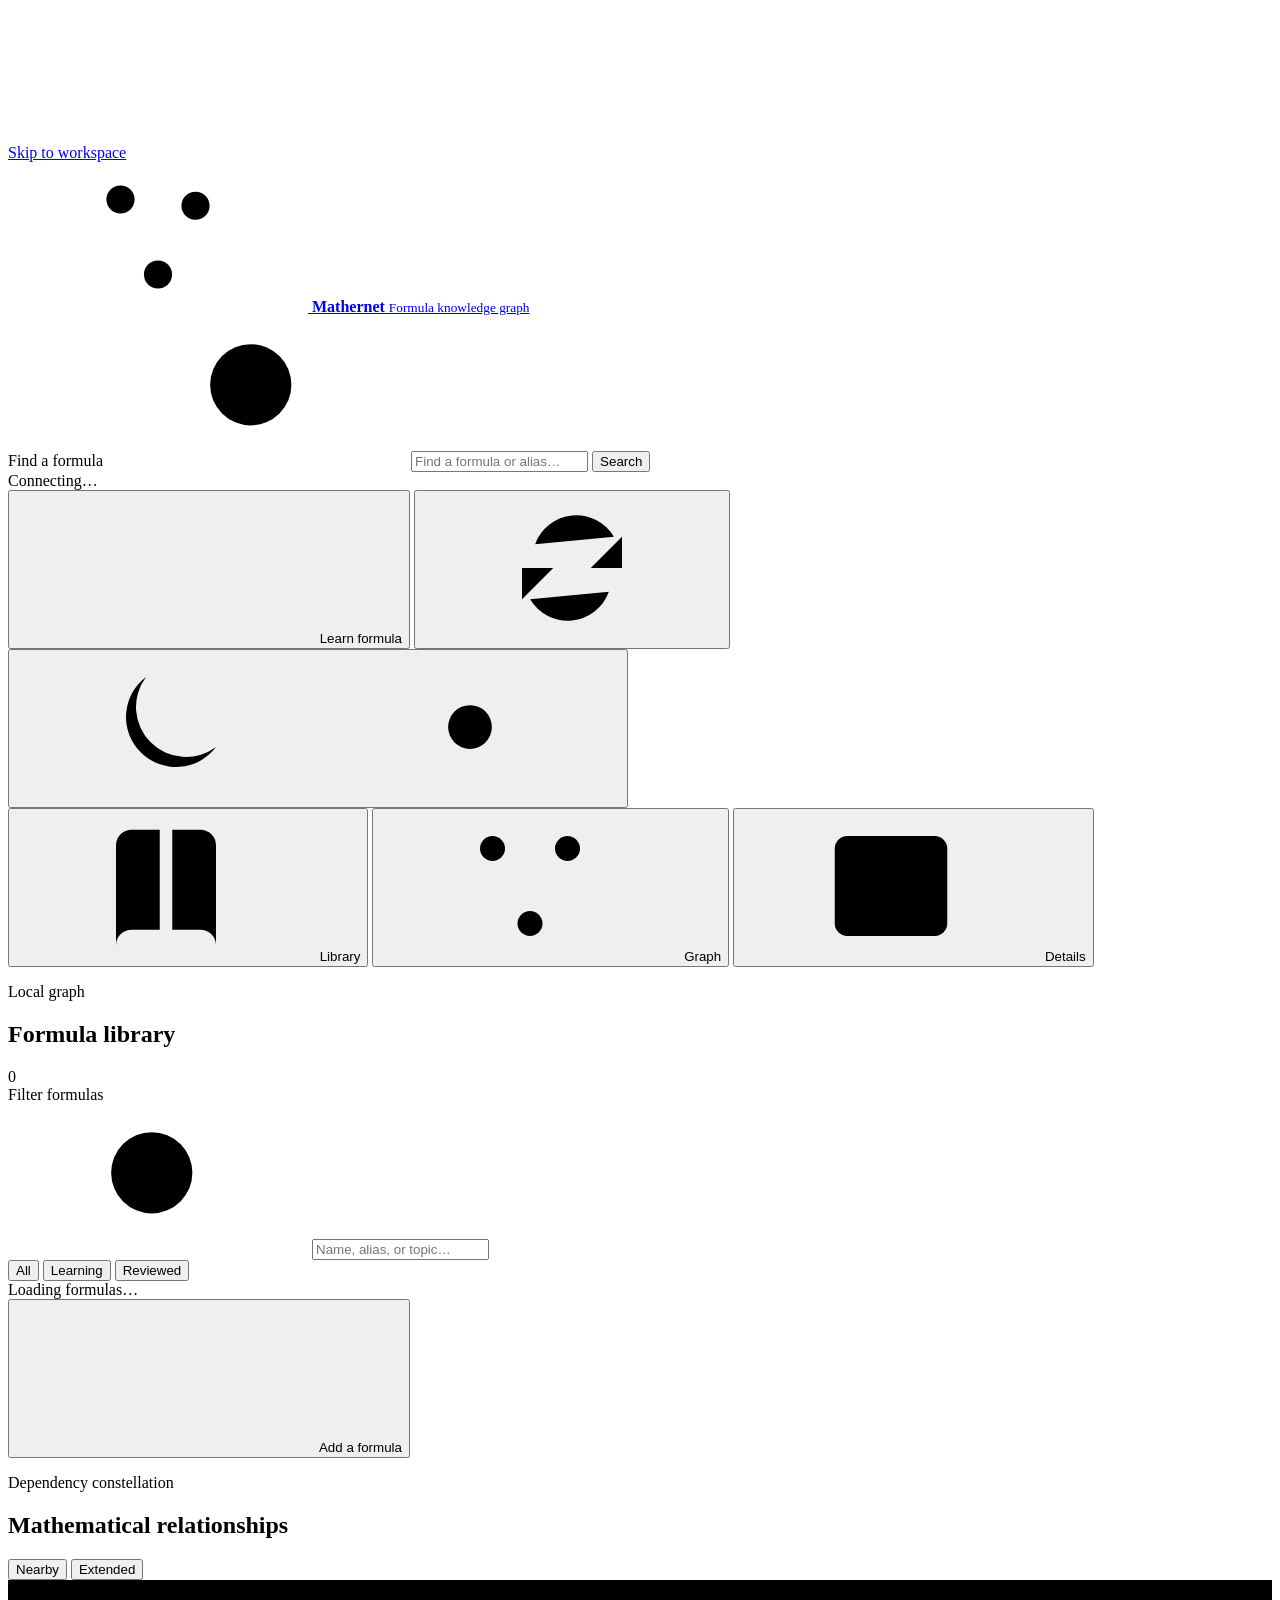
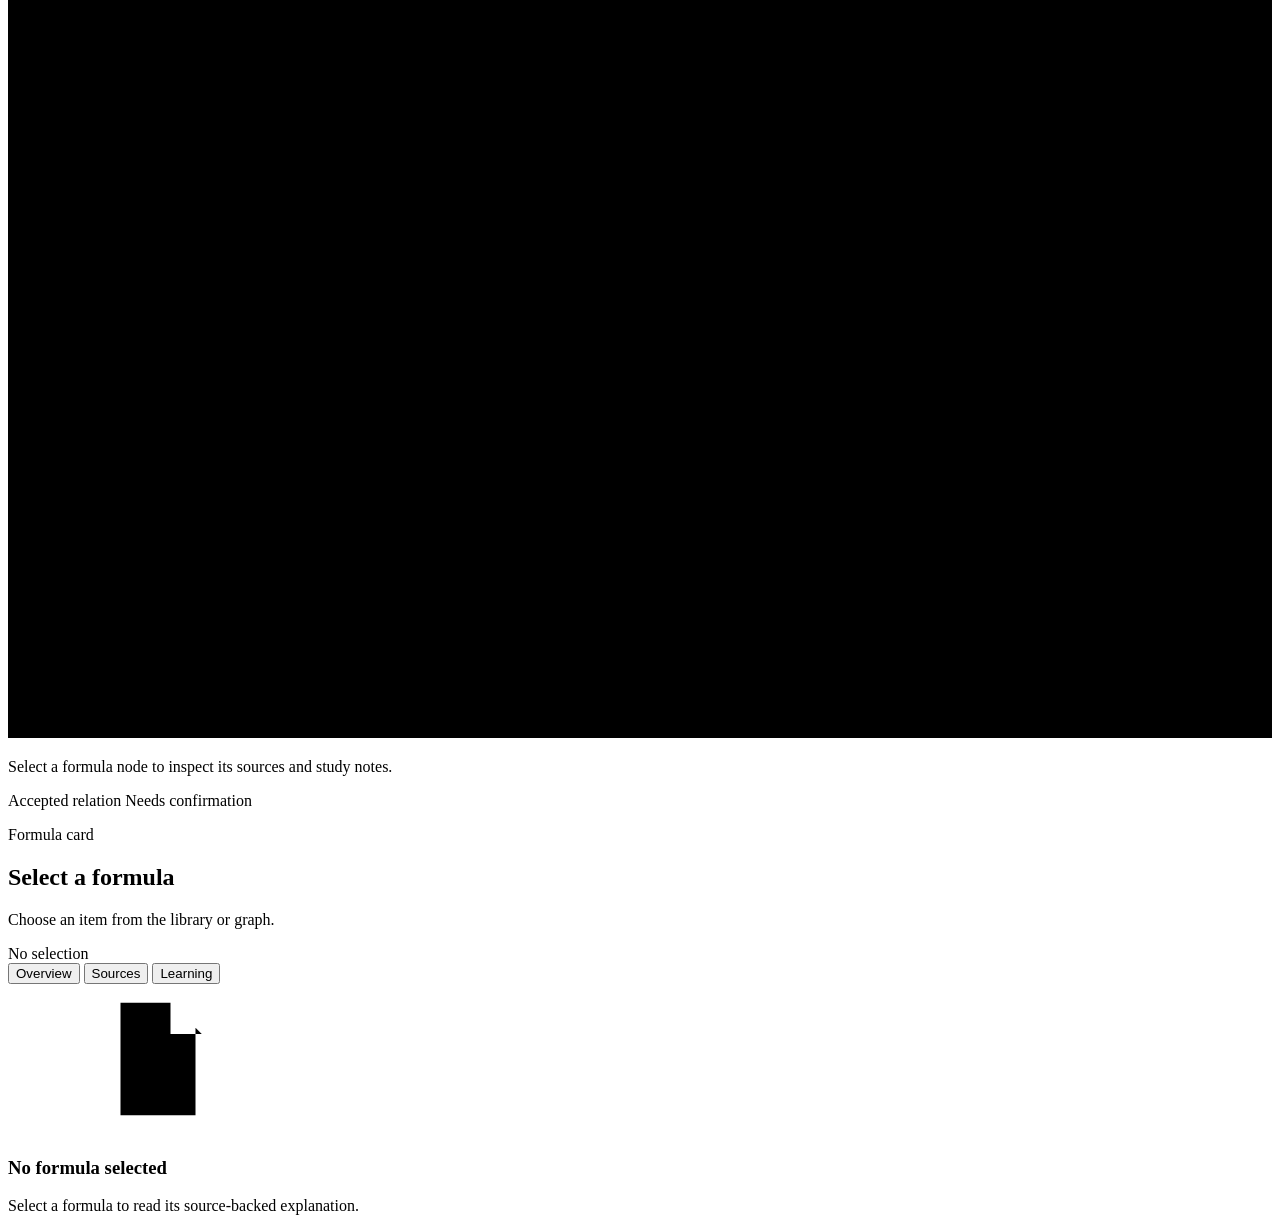
==== web/index.html @ 640ef0f9 "feat: build Mathernet initial release" ====
<!doctype html>
<html lang="en">
  <head>
    <meta charset="utf-8">
    <meta name="viewport" content="width=device-width, initial-scale=1">
    <meta name="theme-color" content="#F3F6F2">
    <meta
      name="description"
      content="Mathernet is a source-backed formula knowledge graph for connected mathematical learning."
    >
    <title>Mathernet</title>
    <link rel="icon" href="/favicon.svg" type="image/svg+xml">
    <link rel="preconnect" href="https://fonts.googleapis.com">
    <link rel="preconnect" href="https://fonts.gstatic.com" crossorigin>
    <link
      href="https://fonts.googleapis.com/css2?family=Atkinson+Hyperlegible:wght@400;700&family=Source+Serif+4:opsz,wght@8..60,500;8..60,650&display=swap"
      rel="stylesheet"
    >
    <link rel="stylesheet" href="/app.css?v=20261012-2">
    <script src="/app.js?v=20261012-2" defer></script>
  </head>
  <body>
    <a class="skip-link" href="#workspace">Skip to workspace</a>

    <svg class="icon-sprite" aria-hidden="true">
      <symbol id="icon-network" viewBox="0 0 24 24">
        <circle cx="6" cy="6" r="2.25"></circle>
        <circle cx="18" cy="7" r="2.25"></circle>
        <circle cx="12" cy="18" r="2.25"></circle>
        <path d="M8 7.2l7.8-.2M7.2 7.8l3.7 8.1M16.8 8.9l-3.6 7"></path>
      </symbol>
      <symbol id="icon-search" viewBox="0 0 24 24">
        <circle cx="11" cy="11" r="6.5"></circle>
        <path d="M16 16l4 4"></path>
      </symbol>
      <symbol id="icon-plus" viewBox="0 0 24 24">
        <path d="M12 5v14M5 12h14"></path>
      </symbol>
      <symbol id="icon-refresh" viewBox="0 0 24 24">
        <path d="M20 7v5h-5M4 17v-5h5"></path>
        <path d="M6.1 8.2A7 7 0 0118.7 7M17.9 15.8A7 7 0 015.3 17"></path>
      </symbol>
      <symbol id="icon-moon" viewBox="0 0 24 24">
        <path d="M20 15.2A8 8 0 018.8 4 8 8 0 1020 15.2z"></path>
      </symbol>
      <symbol id="icon-sun" viewBox="0 0 24 24">
        <circle cx="12" cy="12" r="3.5"></circle>
        <path d="M12 2v2M12 20v2M4.9 4.9l1.4 1.4M17.7 17.7l1.4 1.4M2 12h2M20 12h2M4.9 19.1l1.4-1.4M17.7 6.3l1.4-1.4"></path>
      </symbol>
      <symbol id="icon-book" viewBox="0 0 24 24">
        <path d="M4 5.5A2.5 2.5 0 016.5 3H11v16H6.5A2.5 2.5 0 004 21.5zM20 5.5A2.5 2.5 0 0017.5 3H13v16h4.5a2.5 2.5 0 012.5 2.5z"></path>
      </symbol>
      <symbol id="icon-graph" viewBox="0 0 24 24">
        <circle cx="6" cy="6" r="2"></circle>
        <circle cx="18" cy="6" r="2"></circle>
        <circle cx="12" cy="18" r="2"></circle>
        <path d="M8 6h8M7.2 7.8l3.6 8.4M16.8 7.8l-3.6 8.4"></path>
      </symbol>
      <symbol id="icon-panel" viewBox="0 0 24 24">
        <rect x="3" y="4" width="18" height="16" rx="2"></rect>
        <path d="M15 4v16M7 8h4M7 12h4"></path>
      </symbol>
      <symbol id="icon-file" viewBox="0 0 24 24">
        <path d="M6 3h8l4 4v14H6zM14 3v5h5"></path>
        <path d="M9 12h6M9 16h6"></path>
      </symbol>
      <symbol id="icon-check" viewBox="0 0 24 24">
        <path d="M5 12.5l4.2 4.2L19 7"></path>
      </symbol>
      <symbol id="icon-x" viewBox="0 0 24 24">
        <path d="M6 6l12 12M18 6L6 18"></path>
      </symbol>
      <symbol id="icon-external" viewBox="0 0 24 24">
        <path d="M14 4h6v6M20 4l-9 9"></path>
        <path d="M18 13v7H4V6h7"></path>
      </symbol>
      <symbol id="icon-pencil" viewBox="0 0 24 24">
        <path d="M4 20l4.2-1 10.6-10.6-3.2-3.2L5 15.8zM14.8 6l3.2 3.2"></path>
      </symbol>
      <symbol id="icon-alert" viewBox="0 0 24 24">
        <path d="M12 3l9 17H3zM12 9v5M12 17h.01"></path>
      </symbol>
    </svg>

    <header class="app-header">
      <a class="brand" href="/" aria-label="Mathernet home">
        <span class="brand-mark" aria-hidden="true">
          <svg><use href="#icon-network"></use></svg>
        </span>
        <span>
          <strong>Mathernet</strong>
          <small>Formula knowledge graph</small>
        </span>
      </a>

      <form class="global-search" id="global-search" role="search">
        <label class="sr-only" for="global-query">Find a formula</label>
        <svg class="input-icon" aria-hidden="true"><use href="#icon-search"></use></svg>
        <input
          id="global-query"
          name="query"
          type="search"
          autocomplete="off"
          placeholder="Find a formula or alias…"
          maxlength="200"
        >
        <button class="button button-primary button-compact" type="submit">Search</button>
      </form>

      <div class="header-actions">
        <div class="connection-state" id="connection-state" aria-live="polite">
          <span class="status-dot" aria-hidden="true"></span>
          <span id="connection-label">Connecting…</span>
        </div>
        <button class="button button-secondary" id="open-learn" type="button">
          <svg aria-hidden="true"><use href="#icon-plus"></use></svg>
          Learn formula
        </button>
        <button class="icon-button" id="refresh-data" type="button" aria-label="Refresh formula library">
          <svg aria-hidden="true"><use href="#icon-refresh"></use></svg>
        </button>
        <button class="icon-button" id="theme-toggle" type="button" aria-label="Use dark theme">
          <svg class="theme-icon theme-icon-moon" aria-hidden="true"><use href="#icon-moon"></use></svg>
          <svg class="theme-icon theme-icon-sun" aria-hidden="true"><use href="#icon-sun"></use></svg>
        </button>
      </div>
    </header>

    <nav class="mobile-tabs" aria-label="Workspace sections">
      <button class="mobile-tab is-active" type="button" data-mobile-panel="library" aria-pressed="true">
        <svg aria-hidden="true"><use href="#icon-book"></use></svg>
        Library
      </button>
      <button class="mobile-tab" type="button" data-mobile-panel="graph" aria-pressed="false">
        <svg aria-hidden="true"><use href="#icon-graph"></use></svg>
        Graph
      </button>
      <button class="mobile-tab" type="button" data-mobile-panel="inspector" aria-pressed="false">
        <svg aria-hidden="true"><use href="#icon-panel"></use></svg>
        Details
      </button>
    </nav>

    <main class="workspace" id="workspace">
      <aside class="library-panel panel" data-panel="library" aria-labelledby="library-title">
        <div class="panel-heading">
          <div>
            <p class="section-kicker">Local graph</p>
            <h1 id="library-title">Formula library</h1>
          </div>
          <span class="count" id="formula-count">0</span>
        </div>

        <div class="library-controls">
          <label class="field-label" for="library-query">Filter formulas</label>
          <div class="input-wrap">
            <svg class="input-icon" aria-hidden="true"><use href="#icon-search"></use></svg>
            <input
              id="library-query"
              type="search"
              autocomplete="off"
              placeholder="Name, alias, or topic…"
              maxlength="200"
            >
          </div>
          <div class="segmented-control" aria-label="Filter by study status">
            <button class="segment is-active" type="button" data-status="" aria-pressed="true">All</button>
            <button class="segment" type="button" data-status="learning" aria-pressed="false">Learning</button>
            <button class="segment" type="button" data-status="reviewed" aria-pressed="false">Reviewed</button>
          </div>
        </div>

        <div class="formula-list" id="formula-list" aria-live="polite" aria-busy="true">
          <div class="loading-row">Loading formulas…</div>
        </div>

        <div class="panel-footer">
          <button class="button button-secondary button-full" id="library-learn" type="button">
            <svg aria-hidden="true"><use href="#icon-plus"></use></svg>
            Add a formula
          </button>
        </div>
      </aside>

      <section class="graph-panel panel" data-panel="graph" aria-labelledby="graph-title">
        <div class="graph-toolbar">
          <div>
            <p class="section-kicker">Dependency constellation</p>
            <h2 id="graph-title">Mathematical relationships</h2>
          </div>
          <div class="graph-actions">
            <div class="segmented-control compact" aria-label="Graph depth">
              <button class="segment is-active" type="button" data-depth="1" aria-pressed="true">Nearby</button>
              <button class="segment" type="button" data-depth="2" aria-pressed="false">Extended</button>
            </div>
          </div>
        </div>

        <div class="graph-stage" id="graph-stage">
          <svg
            id="graph-canvas"
            class="graph-canvas"
            viewBox="0 0 900 540"
            role="group"
            aria-labelledby="graph-title"
            aria-describedby="graph-description"
          >
            <defs>
              <pattern id="graph-grid" width="24" height="24" patternUnits="userSpaceOnUse">
                <circle cx="1" cy="1" r="1" class="grid-dot"></circle>
              </pattern>
              <marker id="arrow-active" markerWidth="8" markerHeight="8" refX="7" refY="4" orient="auto">
                <path d="M0 0L8 4L0 8z" class="arrow-head"></path>
              </marker>
              <marker id="arrow-pending" markerWidth="8" markerHeight="8" refX="7" refY="4" orient="auto">
                <path d="M0 0L8 4L0 8z" class="arrow-head pending"></path>
              </marker>
            </defs>
            <rect class="graph-ground" x="0" y="0" width="900" height="540"></rect>
            <rect class="graph-grid" x="0" y="0" width="900" height="540" fill="url(#graph-grid)"></rect>
            <g id="edge-layer"></g>
            <g id="node-layer"></g>
          </svg>
          <div class="graph-empty" id="graph-empty" hidden>
            <svg aria-hidden="true"><use href="#icon-graph"></use></svg>
            <h3>No dependencies yet</h3>
            <p>This formula is not connected to another card in the local graph.</p>
          </div>
        </div>

        <div class="graph-footer">
          <p id="graph-description">Select a formula node to inspect its sources and study notes.</p>
          <div class="graph-legend" aria-label="Graph legend">
            <span><i class="legend-line accepted"></i>Accepted relation</span>
            <span><i class="legend-line suggested"></i>Needs confirmation</span>
          </div>
        </div>
      </section>

      <aside class="inspector-panel panel" data-panel="inspector" aria-labelledby="inspector-title">
        <div class="inspector-header">
          <div>
            <p class="section-kicker">Formula card</p>
            <h2 id="inspector-title">Select a formula</h2>
            <p class="inspector-formula" id="inspector-formula">Choose an item from the library or graph.</p>
          </div>
          <span class="status-badge neutral" id="inspector-status">No selection</span>
        </div>

        <div class="inspector-tabs" role="tablist" aria-label="Formula details">
          <button
            class="inspector-tab is-active"
            id="tab-overview"
            type="button"
            role="tab"
            aria-selected="true"
            aria-controls="panel-overview"
            data-tab="overview"
          >
            Overview
          </button>
          <button
            class="inspector-tab"
            id="tab-sources"
            type="button"
            role="tab"
            aria-selected="false"
            aria-controls="panel-sources"
            data-tab="sources"
            tabindex="-1"
          >
            Sources
          </button>
          <button
            class="inspector-tab"
            id="tab-learning"
            type="button"
            role="tab"
            aria-selected="false"
            aria-controls="panel-learning"
            data-tab="learning"
            tabindex="-1"
          >
            Learning
          </button>
        </div>

        <div class="inspector-content">
          <section
            class="tab-panel"
            id="panel-overview"
            role="tabpanel"
            aria-labelledby="tab-overview"
            data-tab-panel="overview"
          >
            <div class="inspector-empty" id="overview-empty">
              <svg aria-hidden="true"><use href="#icon-file"></use></svg>
              <h3>No formula selected</h3>
              <p>Select a formula to read its source-backed explanation.</p>
            </div>
            <div id="overview-content" hidden></div>
          </section>

          <section
            class="tab-panel"
            id="panel-sources"
            role="tabpanel"
            aria-labelledby="tab-sources"
            data-tab-panel="sources"
            hidden
          >
            <div class="inspector-empty" id="sources-empty">
              <svg aria-hidden="true"><use href="#icon-book"></use></svg>
              <h3>No sources loaded</h3>
              <p>Select a formula to inspect its references and excerpts.</p>
            </div>
            <div id="sources-content" hidden></div>
          </section>

          <section
            class="tab-panel"
            id="panel-learning"
            role="tabpanel"
            aria-labelledby="tab-learning"
            data-tab-panel="learning"
            hidden
          >
            <div class="inspector-empty" id="learning-empty">
              <svg aria-hidden="true"><use href="#icon-pencil"></use></svg>
              <h3>No learning record</h3>
              <p>Select a formula to update your notes and study status.</p>
            </div>
            <div id="learning-content" hidden></div>
          </section>
        </div>
      </aside>
    </main>

    <dialog class="dialog" id="learn-dialog" aria-labelledby="learn-title">
      <form id="learn-form" novalidate>
        <div class="dialog-header">
          <div>
            <p class="section-kicker">Source-backed learning</p>
            <h2 id="learn-title">Learn a formula</h2>
          </div>
          <button class="icon-button" type="button" data-close-dialog="learn-dialog" aria-label="Close">
            <svg aria-hidden="true"><use href="#icon-x"></use></svg>
          </button>
        </div>
        <p class="dialog-copy">
          Mathernet searches approved sources, creates a formula card, and keeps any dependency as a suggestion until you confirm it.
        </p>
        <div class="field">
          <label for="learn-query">Formula name or expression</label>
          <input
            id="learn-query"
            name="query"
            type="text"
            autocomplete="off"
            maxlength="200"
            placeholder="For example, quadratic formula…"
            aria-describedby="learn-hint learn-error"
            required
          >
          <p class="field-hint" id="learn-hint">Use a formula name, plain-language expression, or LaTeX string.</p>
          <p class="field-error" id="learn-error" role="alert"></p>
        </div>
        <div class="dialog-actions">
          <button class="button button-secondary" type="button" data-close-dialog="learn-dialog">Cancel</button>
          <button class="button button-primary" id="learn-submit" type="submit">
            <svg aria-hidden="true"><use href="#icon-search"></use></svg>
            Find and learn
          </button>
        </div>
      </form>
    </dialog>

    <dialog class="dialog dialog-small" id="reject-dialog" aria-labelledby="reject-title">
      <div class="dialog-header">
        <div>
          <p class="section-kicker">Dependency decision</p>
          <h2 id="reject-title">Reject this suggestion?</h2>
        </div>
        <button class="icon-button" type="button" data-close-dialog="reject-dialog" aria-label="Close">
          <svg aria-hidden="true"><use href="#icon-x"></use></svg>
        </button>
      </div>
      <p class="dialog-copy">
        The edge will remain in the local history as rejected. You can propose a revised relationship later.
      </p>
      <div class="dialog-actions">
        <button class="button button-secondary" type="button" data-close-dialog="reject-dialog">Keep suggestion</button>
        <button class="button button-danger" id="confirm-reject" type="button">
          <svg aria-hidden="true"><use href="#icon-x"></use></svg>
          Reject suggestion
        </button>
      </div>
    </dialog>

    <div class="toast-region" id="toast-region" aria-live="polite" aria-atomic="true"></div>
    <noscript>
      <div class="noscript-message">Mathernet needs JavaScript to display the interactive formula graph.</div>
    </noscript>
  </body>
</html>
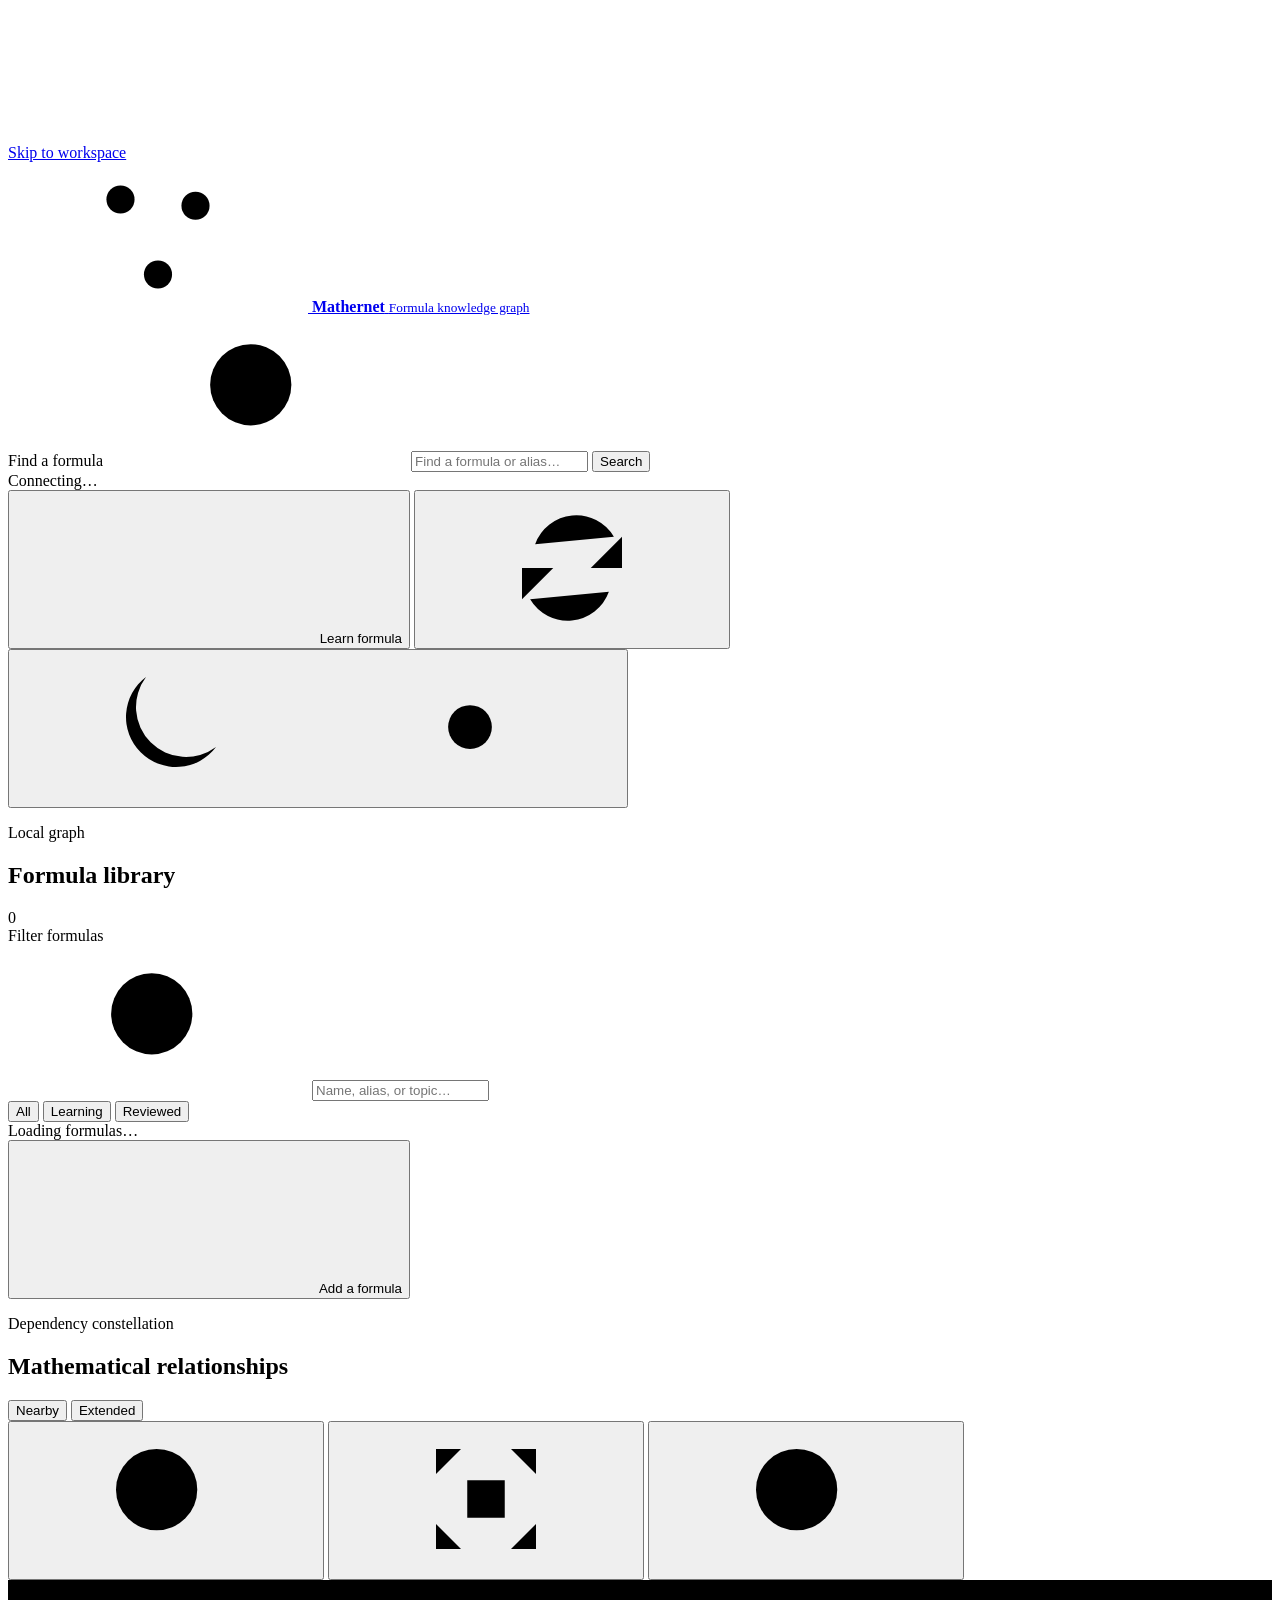
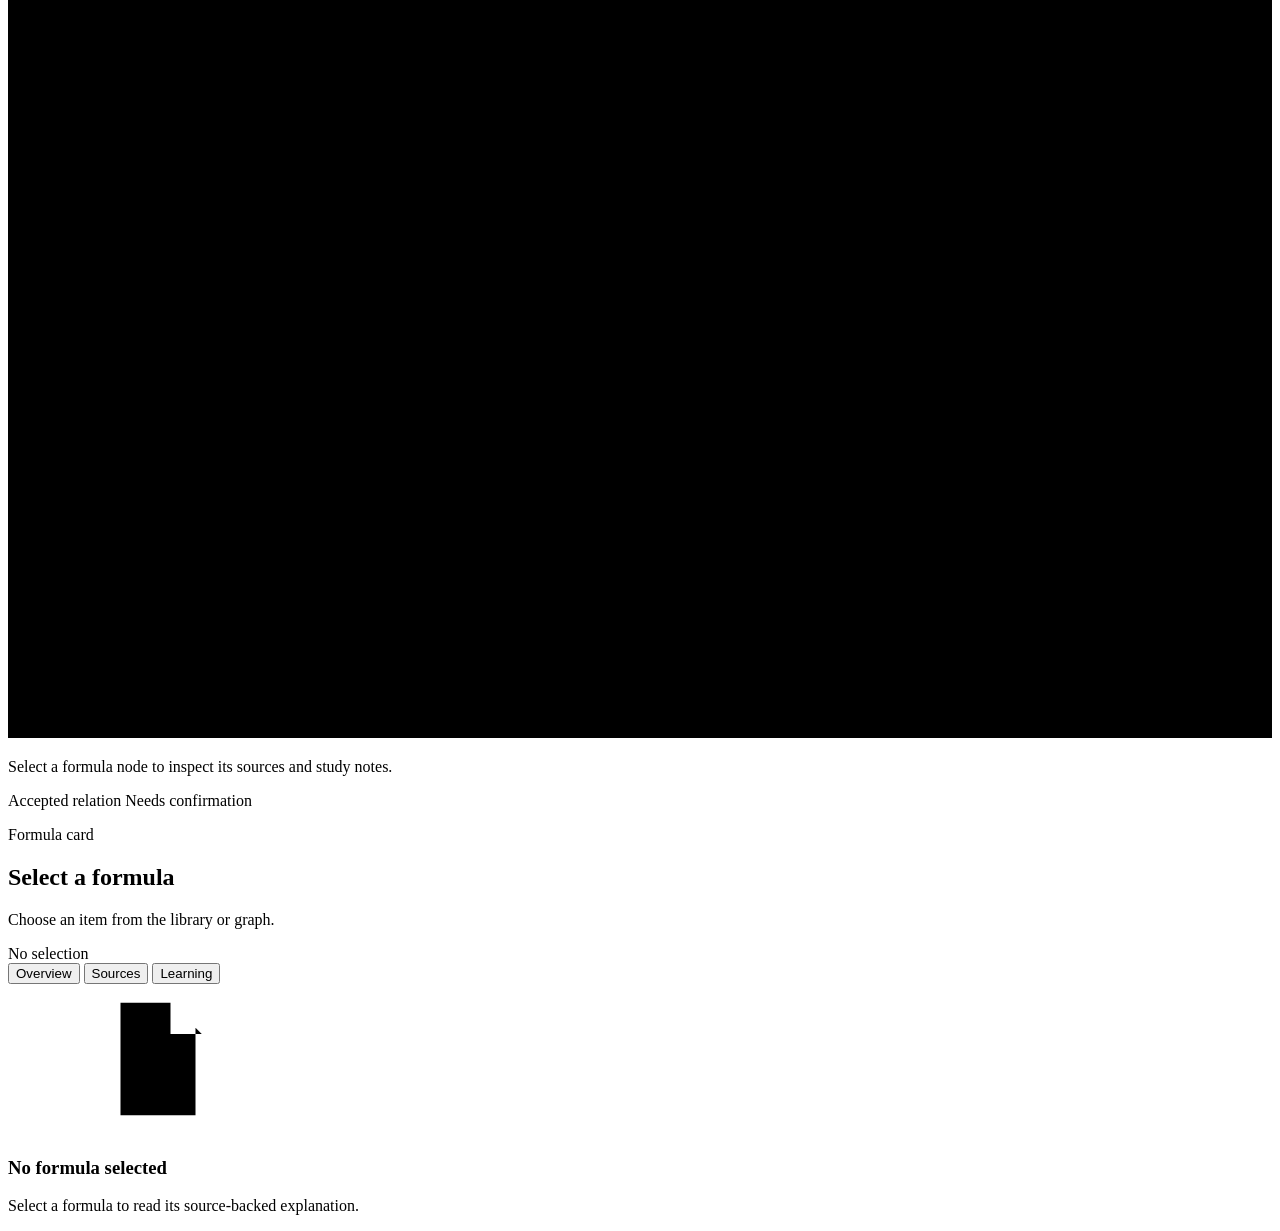
==== commit c2bf9499: "Polish interface Refine the desktop interface with an Obsidian-style formula graph, local KaTeX rend" ====
--- a/web/index.html
+++ b/web/index.html
@@ -16,8 +16,11 @@
       href="https://fonts.googleapis.com/css2?family=Atkinson+Hyperlegible:wght@400;700&family=Source+Serif+4:opsz,wght@8..60,500;8..60,650&display=swap"
       rel="stylesheet"
     >
-    <link rel="stylesheet" href="/app.css?v=20261012-2">
-    <script src="/app.js?v=20261012-2" defer></script>
+    <link rel="stylesheet" href="/vendor/katex/katex.min.css">
+    <link rel="stylesheet" href="/app.css?v=20261012-7">
+    <script src="/vendor/katex/katex.min.js" defer></script>
+    <script src="/graph.js?v=20261012-7" defer></script>
+    <script src="/app.js?v=20261012-7" defer></script>
   </head>
   <body>
     <a class="skip-link" href="#workspace">Skip to workspace</a>
@@ -56,10 +59,6 @@
         <circle cx="12" cy="18" r="2"></circle>
         <path d="M8 6h8M7.2 7.8l3.6 8.4M16.8 7.8l-3.6 8.4"></path>
       </symbol>
-      <symbol id="icon-panel" viewBox="0 0 24 24">
-        <rect x="3" y="4" width="18" height="16" rx="2"></rect>
-        <path d="M15 4v16M7 8h4M7 12h4"></path>
-      </symbol>
       <symbol id="icon-file" viewBox="0 0 24 24">
         <path d="M6 3h8l4 4v14H6zM14 3v5h5"></path>
         <path d="M9 12h6M9 16h6"></path>
@@ -79,6 +78,18 @@
       </symbol>
       <symbol id="icon-alert" viewBox="0 0 24 24">
         <path d="M12 3l9 17H3zM12 9v5M12 17h.01"></path>
+      </symbol>
+      <symbol id="icon-zoom-in" viewBox="0 0 24 24">
+        <circle cx="10.5" cy="10.5" r="6.5"></circle>
+        <path d="M15.5 15.5L21 21M10.5 7.5v6M7.5 10.5h6"></path>
+      </symbol>
+      <symbol id="icon-zoom-out" viewBox="0 0 24 24">
+        <circle cx="10.5" cy="10.5" r="6.5"></circle>
+        <path d="M15.5 15.5L21 21M7.5 10.5h6"></path>
+      </symbol>
+      <symbol id="icon-fit" viewBox="0 0 24 24">
+        <path d="M8 4H4v4M16 4h4v4M20 16v4h-4M4 16v4h4"></path>
+        <path d="M9 9h6v6H9z"></path>
       </symbol>
     </svg>
 
@@ -126,21 +137,6 @@
       </div>
     </header>
 
-    <nav class="mobile-tabs" aria-label="Workspace sections">
-      <button class="mobile-tab is-active" type="button" data-mobile-panel="library" aria-pressed="true">
-        <svg aria-hidden="true"><use href="#icon-book"></use></svg>
-        Library
-      </button>
-      <button class="mobile-tab" type="button" data-mobile-panel="graph" aria-pressed="false">
-        <svg aria-hidden="true"><use href="#icon-graph"></use></svg>
-        Graph
-      </button>
-      <button class="mobile-tab" type="button" data-mobile-panel="inspector" aria-pressed="false">
-        <svg aria-hidden="true"><use href="#icon-panel"></use></svg>
-        Details
-      </button>
-    </nav>
-
     <main class="workspace" id="workspace">
       <aside class="library-panel panel" data-panel="library" aria-labelledby="library-title">
         <div class="panel-heading">
@@ -193,6 +189,17 @@
               <button class="segment is-active" type="button" data-depth="1" aria-pressed="true">Nearby</button>
               <button class="segment" type="button" data-depth="2" aria-pressed="false">Extended</button>
             </div>
+            <div class="graph-tool-buttons" aria-label="Graph view controls">
+              <button class="icon-button icon-button-compact" id="graph-zoom-out" type="button" aria-label="Zoom out">
+                <svg aria-hidden="true"><use href="#icon-zoom-out"></use></svg>
+              </button>
+              <button class="icon-button icon-button-compact" id="graph-reset" type="button" aria-label="Fit graph to view">
+                <svg aria-hidden="true"><use href="#icon-fit"></use></svg>
+              </button>
+              <button class="icon-button icon-button-compact" id="graph-zoom-in" type="button" aria-label="Zoom in">
+                <svg aria-hidden="true"><use href="#icon-zoom-in"></use></svg>
+              </button>
+            </div>
           </div>
         </div>
 
@@ -205,21 +212,11 @@
             aria-labelledby="graph-title"
             aria-describedby="graph-description"
           >
-            <defs>
-              <pattern id="graph-grid" width="24" height="24" patternUnits="userSpaceOnUse">
-                <circle cx="1" cy="1" r="1" class="grid-dot"></circle>
-              </pattern>
-              <marker id="arrow-active" markerWidth="8" markerHeight="8" refX="7" refY="4" orient="auto">
-                <path d="M0 0L8 4L0 8z" class="arrow-head"></path>
-              </marker>
-              <marker id="arrow-pending" markerWidth="8" markerHeight="8" refX="7" refY="4" orient="auto">
-                <path d="M0 0L8 4L0 8z" class="arrow-head pending"></path>
-              </marker>
-            </defs>
             <rect class="graph-ground" x="0" y="0" width="900" height="540"></rect>
-            <rect class="graph-grid" x="0" y="0" width="900" height="540" fill="url(#graph-grid)"></rect>
-            <g id="edge-layer"></g>
-            <g id="node-layer"></g>
+            <g id="graph-viewport">
+              <g id="edge-layer"></g>
+              <g id="node-layer"></g>
+            </g>
           </svg>
           <div class="graph-empty" id="graph-empty" hidden>
             <svg aria-hidden="true"><use href="#icon-graph"></use></svg>
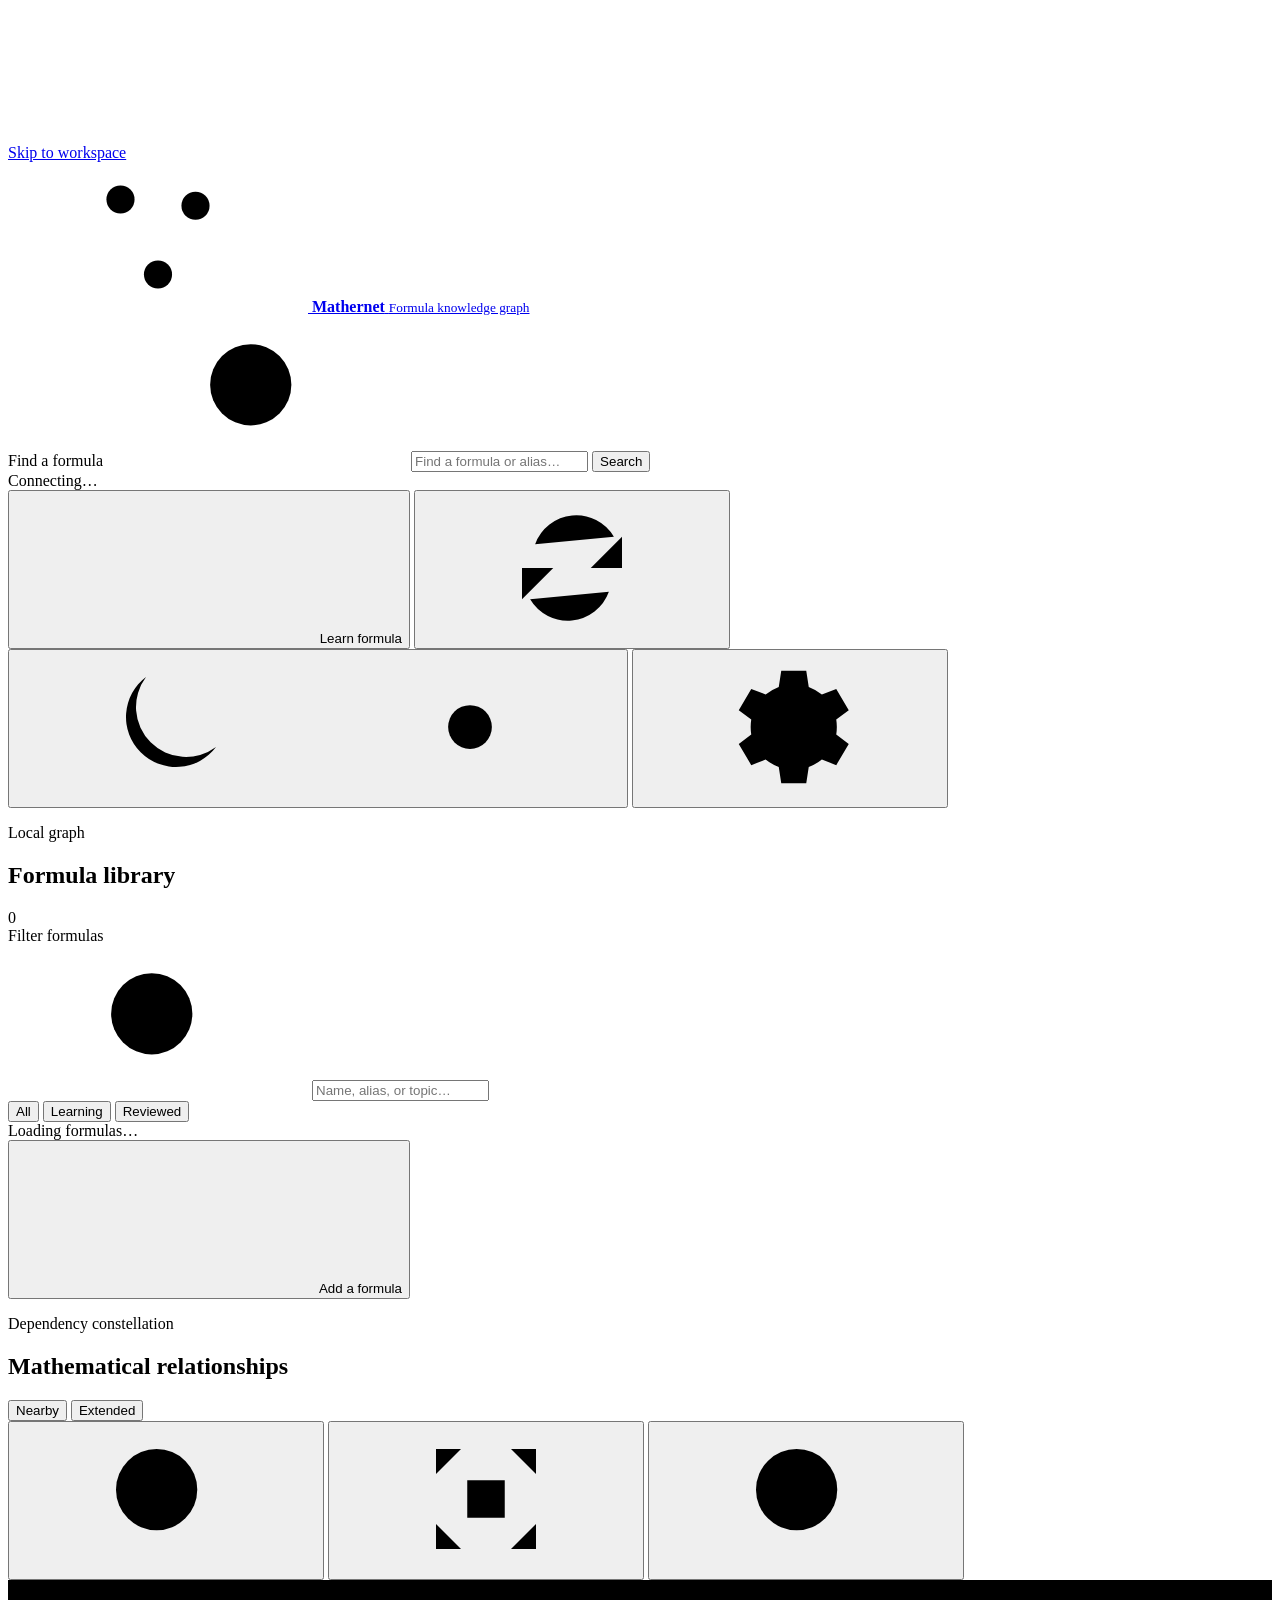
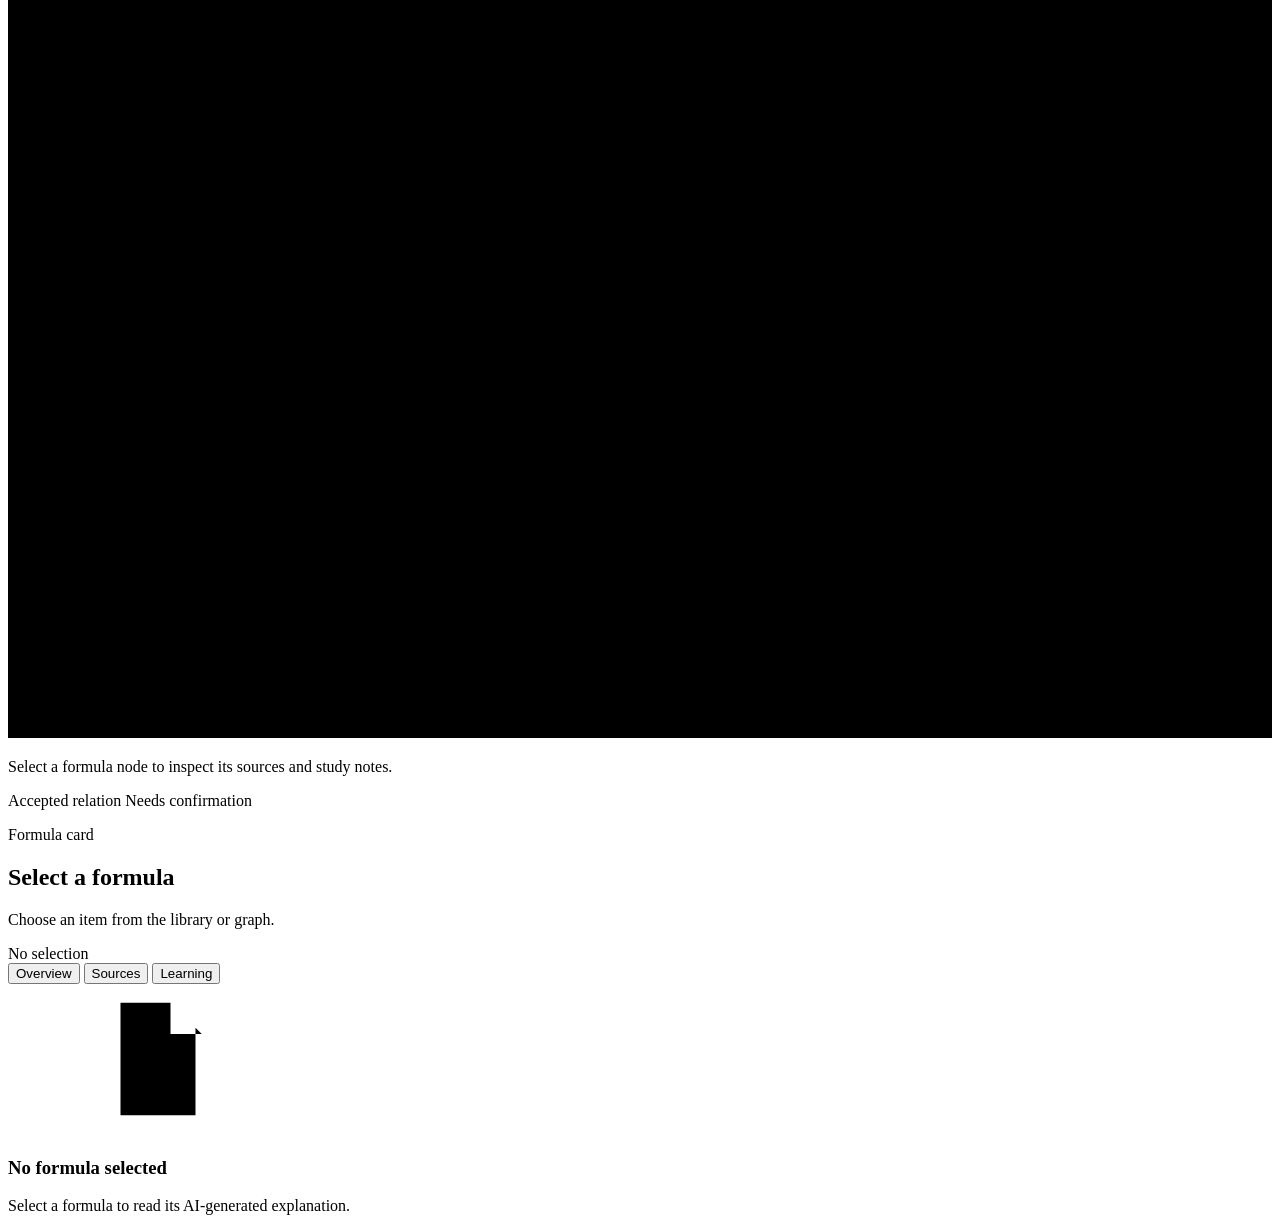
==== commit 3755335f: "Add initial AI API configuration" ====
--- a/web/index.html
+++ b/web/index.html
@@ -6,7 +6,7 @@
     <meta name="theme-color" content="#F3F6F2">
     <meta
       name="description"
-      content="Mathernet is a source-backed formula knowledge graph for connected mathematical learning."
+      content="Mathernet is an AI-assisted formula knowledge graph for connected mathematical learning."
     >
     <title>Mathernet</title>
     <link rel="icon" href="/favicon.svg" type="image/svg+xml">
@@ -91,6 +91,10 @@
         <path d="M8 4H4v4M16 4h4v4M20 16v4h-4M4 16v4h4"></path>
         <path d="M9 9h6v6H9z"></path>
       </symbol>
+      <symbol id="icon-settings" viewBox="0 0 24 24">
+        <path d="M12 8.2a3.8 3.8 0 1 0 0 7.6 3.8 3.8 0 0 0 0-7.6z"></path>
+        <path d="M19.4 13.2a7.8 7.8 0 0 0 0-2.4l2-1.5-2-3.4-2.3.9a7.8 7.8 0 0 0-2.1-1.2L14.6 3h-4l-.4 2.6a7.8 7.8 0 0 0-2.1 1.2l-2.3-.9-2 3.4 2 1.5a7.8 7.8 0 0 0 0 2.4l-2 1.5 2 3.4 2.3-.9a7.8 7.8 0 0 0 2.1 1.2l.4 2.6h4l.4-2.6a7.8 7.8 0 0 0 2.1-1.2l2.3.9 2-3.4-2-1.5z"></path>
+      </symbol>
     </svg>
 
     <header class="app-header">
@@ -134,6 +138,9 @@
           <svg class="theme-icon theme-icon-moon" aria-hidden="true"><use href="#icon-moon"></use></svg>
           <svg class="theme-icon theme-icon-sun" aria-hidden="true"><use href="#icon-sun"></use></svg>
         </button>
+        <button class="icon-button" id="open-settings" type="button" aria-label="Open connection settings">
+          <svg aria-hidden="true"><use href="#icon-settings"></use></svg>
+        </button>
       </div>
     </header>
 
@@ -293,7 +300,7 @@
             <div class="inspector-empty" id="overview-empty">
               <svg aria-hidden="true"><use href="#icon-file"></use></svg>
               <h3>No formula selected</h3>
-              <p>Select a formula to read its source-backed explanation.</p>
+              <p>Select a formula to read its AI-generated explanation.</p>
             </div>
             <div id="overview-content" hidden></div>
           </section>
@@ -333,6 +340,100 @@
       </aside>
     </main>
 
+    <dialog class="dialog settings-dialog" id="settings-dialog" aria-labelledby="settings-title">
+      <form id="settings-form" novalidate>
+        <div class="dialog-header">
+          <div>
+            <p class="section-kicker">Settings</p>
+            <h2 id="settings-title">AI provider</h2>
+          </div>
+          <div class="dialog-header-actions">
+            <span class="settings-state" id="settings-ai-state">Not connected</span>
+            <button class="icon-button" id="settings-close" type="button" data-close-dialog="settings-dialog" aria-label="Close">
+              <svg aria-hidden="true"><use href="#icon-x"></use></svg>
+            </button>
+          </div>
+        </div>
+        <p class="dialog-copy">
+          Choose the model service Mathernet uses to explain formulas and build your knowledge graph.
+        </p>
+
+        <div class="provider-config">
+          <fieldset class="provider-selector">
+            <legend class="sr-only">Provider</legend>
+            <p class="provider-selector-label">Provider</p>
+            <select id="settings-provider" class="provider-select" name="provider">
+              <option value="">Select a provider</option>
+              <option value="anthropic">Anthropic</option>
+              <option value="openai">OpenAI</option>
+              <option value="deepseek">DeepSeek</option>
+              <option value="qwen">Qwen</option>
+              <option value="openrouter">OpenRouter</option>
+            </select>
+            <div class="provider-options">
+              <label class="provider-option">
+                <input class="provider-radio" type="radio" name="provider-option" value="anthropic">
+                <span class="provider-mark">A</span>
+                <span class="provider-name">Anthropic</span>
+                <svg class="provider-check" aria-hidden="true"><use href="#icon-check"></use></svg>
+              </label>
+              <label class="provider-option">
+                <input class="provider-radio" type="radio" name="provider-option" value="openai">
+                <span class="provider-mark">O</span>
+                <span class="provider-name">OpenAI</span>
+                <svg class="provider-check" aria-hidden="true"><use href="#icon-check"></use></svg>
+              </label>
+              <label class="provider-option">
+                <input class="provider-radio" type="radio" name="provider-option" value="deepseek">
+                <span class="provider-mark">D</span>
+                <span class="provider-name">DeepSeek</span>
+                <svg class="provider-check" aria-hidden="true"><use href="#icon-check"></use></svg>
+              </label>
+              <label class="provider-option">
+                <input class="provider-radio" type="radio" name="provider-option" value="qwen">
+                <span class="provider-mark">Q</span>
+                <span class="provider-name">Qwen</span>
+                <svg class="provider-check" aria-hidden="true"><use href="#icon-check"></use></svg>
+              </label>
+              <label class="provider-option">
+                <input class="provider-radio" type="radio" name="provider-option" value="openrouter">
+                <span class="provider-mark provider-mark-wide">OR</span>
+                <span class="provider-name">OpenRouter</span>
+                <svg class="provider-check" aria-hidden="true"><use href="#icon-check"></use></svg>
+              </label>
+            </div>
+          </fieldset>
+
+          <section class="provider-form" aria-labelledby="provider-form-title">
+            <div class="provider-form-heading">
+              <div>
+                <p class="section-kicker">Access credentials</p>
+                <h3 id="provider-form-title">Connect your account</h3>
+              </div>
+            </div>
+            <div class="field">
+              <label for="settings-api-key">API key</label>
+              <input id="settings-api-key" name="api_key" type="password" autocomplete="off" placeholder="Paste a new key" spellcheck="false">
+              <p class="field-hint" id="settings-key-hint">Stored locally and never shown after saving.</p>
+            </div>
+            <div class="field">
+              <label for="settings-model">Model</label>
+              <input id="settings-model" name="model" type="text" autocomplete="off" placeholder="Choose a model after selecting a provider">
+            </div>
+            <p class="settings-status" id="settings-ai-message" role="status"></p>
+          </section>
+        </div>
+
+        <p class="settings-error" id="settings-error" role="alert"></p>
+        <div class="dialog-actions">
+          <button class="button button-secondary" id="test-ai" type="button">Test connection</button>
+          <div class="dialog-action-spacer"></div>
+          <button class="button button-quiet" id="settings-cancel" type="button" data-close-dialog="settings-dialog">Cancel</button>
+          <button class="button button-primary" id="settings-save" type="submit">Save provider</button>
+        </div>
+      </form>
+    </dialog>
+
     <dialog class="dialog" id="learn-dialog" aria-labelledby="learn-title">
       <form id="learn-form" novalidate>
         <div class="dialog-header">
@@ -345,7 +446,7 @@
           </button>
         </div>
         <p class="dialog-copy">
-          Mathernet searches approved sources, creates a formula card, and keeps any dependency as a suggestion until you confirm it.
+          Mathernet asks your configured AI provider to create a formula card. Real citations are saved when supplied; any dependency remains a suggestion until you confirm it.
         </p>
         <div class="field">
           <label for="learn-query">Formula name or expression</label>
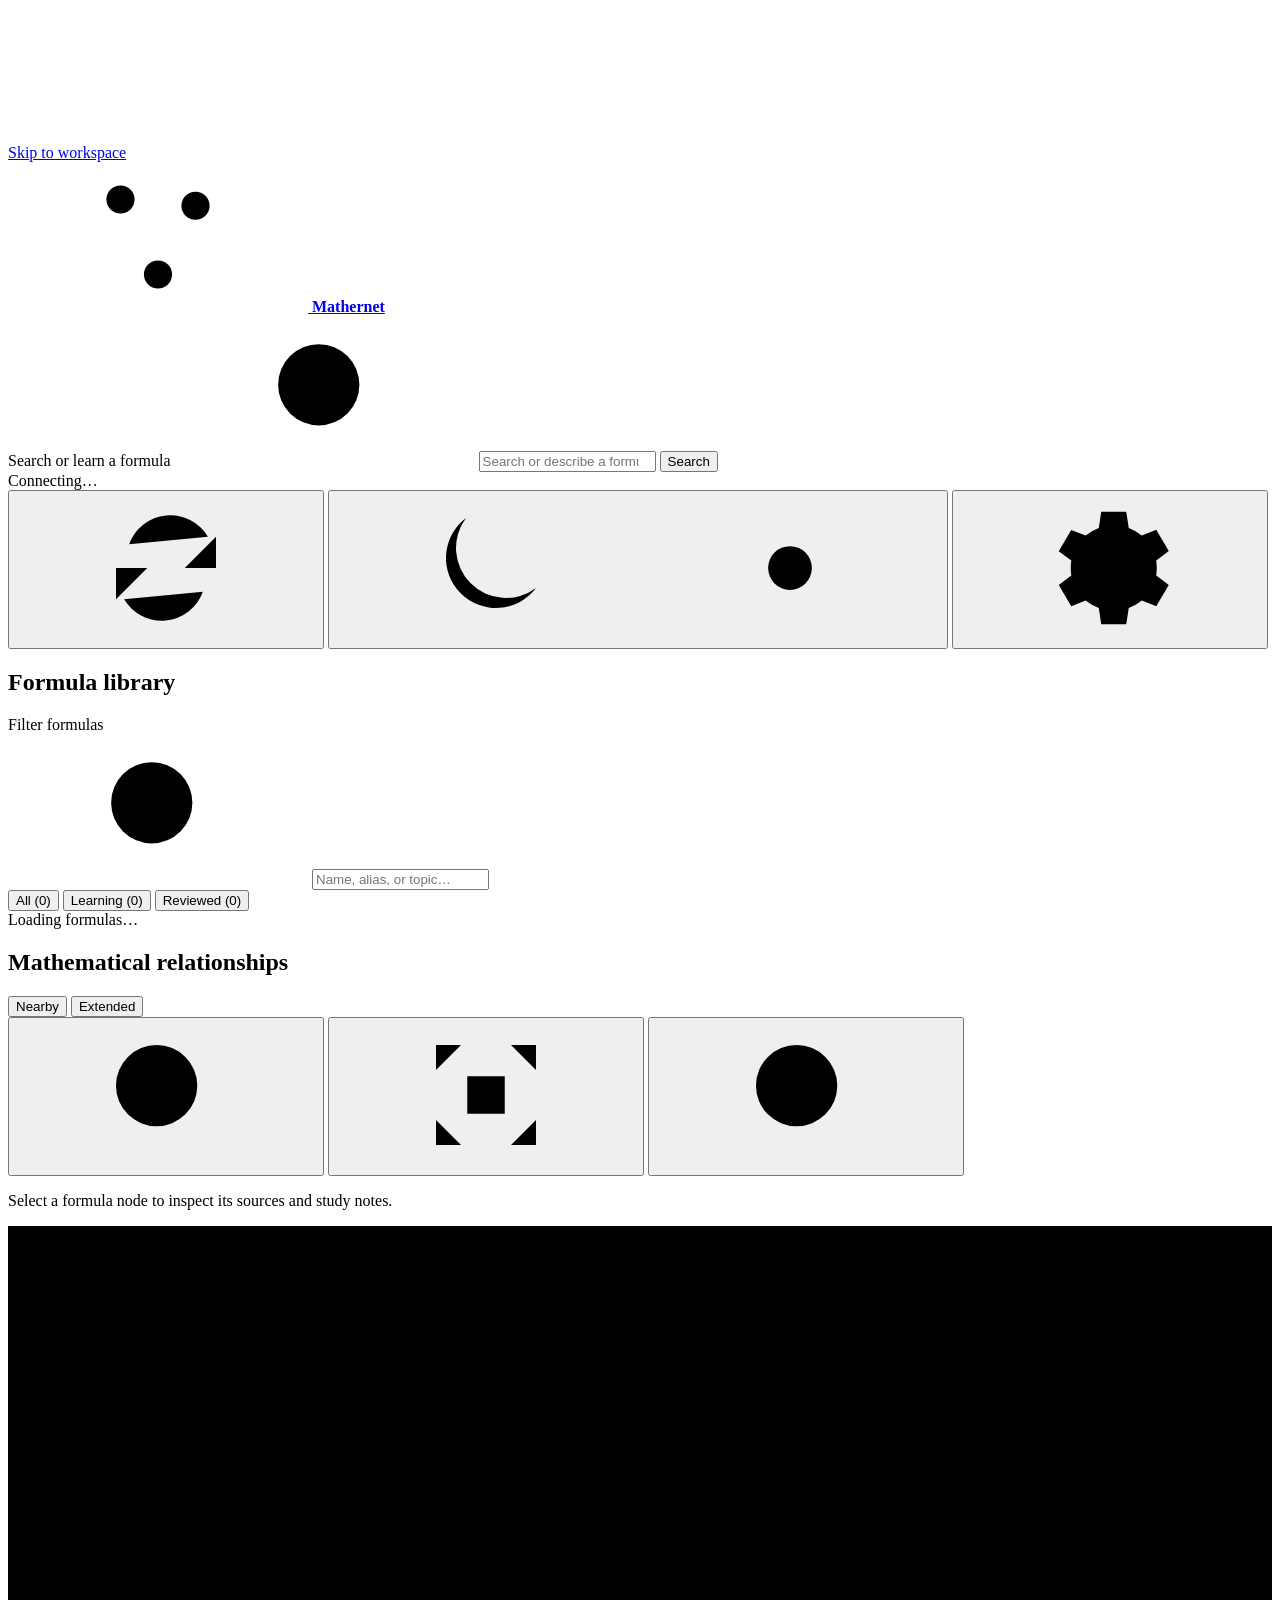
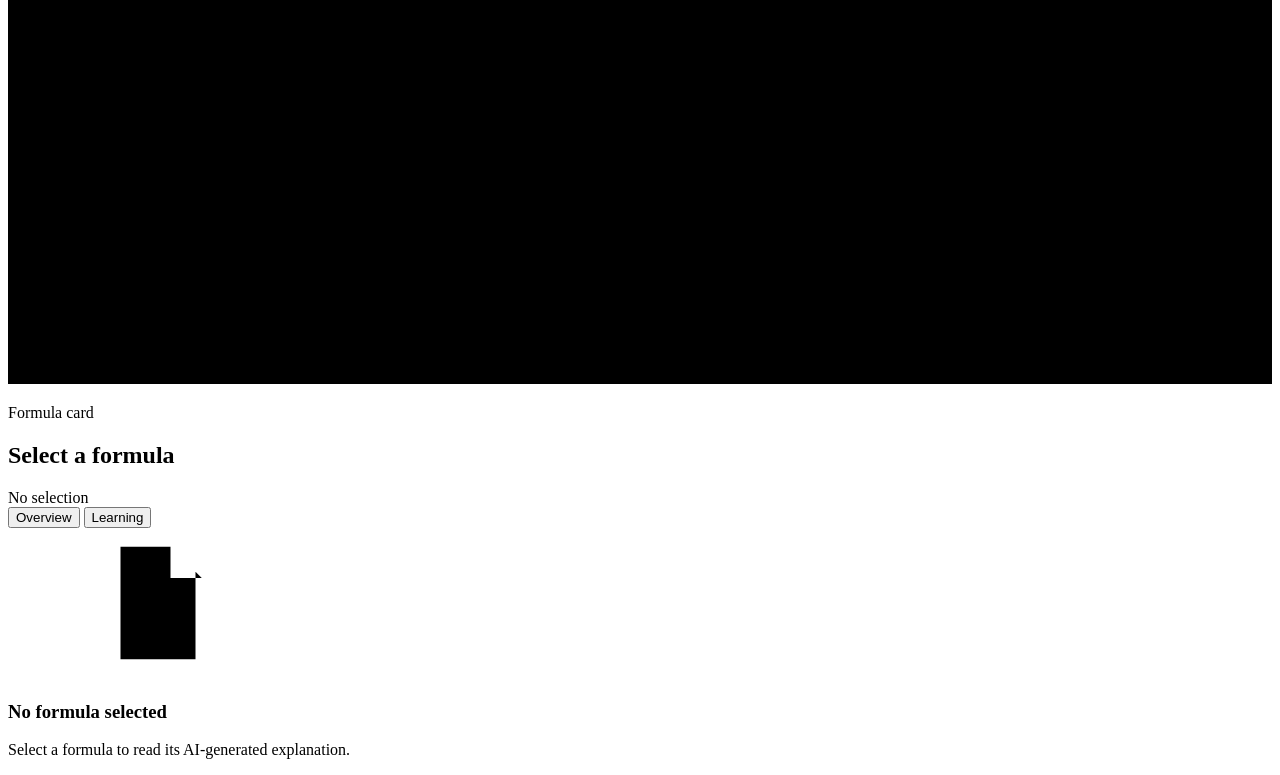
==== commit 51af2cf6: "Simplify main page design" ====
--- a/web/index.html
+++ b/web/index.html
@@ -17,10 +17,10 @@
       rel="stylesheet"
     >
     <link rel="stylesheet" href="/vendor/katex/katex.min.css">
-    <link rel="stylesheet" href="/app.css?v=20261012-7">
+    <link rel="stylesheet" href="/app.css?v=20261013-1">
     <script src="/vendor/katex/katex.min.js" defer></script>
-    <script src="/graph.js?v=20261012-7" defer></script>
-    <script src="/app.js?v=20261012-7" defer></script>
+    <script src="/graph.js?v=20261013-1" defer></script>
+    <script src="/app.js?v=20261013-1" defer></script>
   </head>
   <body>
     <a class="skip-link" href="#workspace">Skip to workspace</a>
@@ -36,9 +36,6 @@
         <circle cx="11" cy="11" r="6.5"></circle>
         <path d="M16 16l4 4"></path>
       </symbol>
-      <symbol id="icon-plus" viewBox="0 0 24 24">
-        <path d="M12 5v14M5 12h14"></path>
-      </symbol>
       <symbol id="icon-refresh" viewBox="0 0 24 24">
         <path d="M20 7v5h-5M4 17v-5h5"></path>
         <path d="M6.1 8.2A7 7 0 0118.7 7M17.9 15.8A7 7 0 015.3 17"></path>
@@ -95,6 +92,18 @@
         <path d="M12 8.2a3.8 3.8 0 1 0 0 7.6 3.8 3.8 0 0 0 0-7.6z"></path>
         <path d="M19.4 13.2a7.8 7.8 0 0 0 0-2.4l2-1.5-2-3.4-2.3.9a7.8 7.8 0 0 0-2.1-1.2L14.6 3h-4l-.4 2.6a7.8 7.8 0 0 0-2.1 1.2l-2.3-.9-2 3.4 2 1.5a7.8 7.8 0 0 0 0 2.4l-2 1.5 2 3.4 2.3-.9a7.8 7.8 0 0 0 2.1 1.2l.4 2.6h4l.4-2.6a7.8 7.8 0 0 0 2.1-1.2l2.3.9 2-3.4-2-1.5z"></path>
       </symbol>
+      <symbol id="icon-arrow-right" viewBox="0 0 24 24">
+        <path d="M5 12h14M14 7l5 5-5 5"></path>
+      </symbol>
+      <symbol id="icon-send" viewBox="0 0 24 24">
+        <path d="M4 4l17 8-17 8 3-8-3-8zM7 12h14"></path>
+      </symbol>
+      <symbol id="icon-plus" viewBox="0 0 24 24">
+        <path d="M12 5v14M5 12h14"></path>
+      </symbol>
+      <symbol id="icon-trash" viewBox="0 0 24 24">
+        <path d="M4 7h16M10 11v6M14 11v6M6 7l1 13h10l1-13M9 7V4h6v3"></path>
+      </symbol>
     </svg>
 
     <header class="app-header">
@@ -102,35 +111,28 @@
         <span class="brand-mark" aria-hidden="true">
           <svg><use href="#icon-network"></use></svg>
         </span>
-        <span>
-          <strong>Mathernet</strong>
-          <small>Formula knowledge graph</small>
-        </span>
+        <strong>Mathernet</strong>
       </a>
 
       <form class="global-search" id="global-search" role="search">
-        <label class="sr-only" for="global-query">Find a formula</label>
+        <label class="sr-only" for="global-query">Search or learn a formula</label>
         <svg class="input-icon" aria-hidden="true"><use href="#icon-search"></use></svg>
         <input
           id="global-query"
           name="query"
           type="search"
           autocomplete="off"
-          placeholder="Find a formula or alias…"
+          placeholder="Search or describe a formula…"
           maxlength="200"
         >
-        <button class="button button-primary button-compact" type="submit">Search</button>
+        <button class="button button-primary button-compact" id="global-submit" type="submit">Search</button>
       </form>
 
       <div class="header-actions">
-        <div class="connection-state" id="connection-state" aria-live="polite">
+        <div class="connection-state" id="connection-state" aria-label="Service status" aria-live="polite">
           <span class="status-dot" aria-hidden="true"></span>
-          <span id="connection-label">Connecting…</span>
-        </div>
-        <button class="button button-secondary" id="open-learn" type="button">
-          <svg aria-hidden="true"><use href="#icon-plus"></use></svg>
-          Learn formula
-        </button>
+          <span class="sr-only" id="connection-label">Connecting…</span>
+        </div>
         <button class="icon-button" id="refresh-data" type="button" aria-label="Refresh formula library">
           <svg aria-hidden="true"><use href="#icon-refresh"></use></svg>
         </button>
@@ -147,11 +149,7 @@
     <main class="workspace" id="workspace">
       <aside class="library-panel panel" data-panel="library" aria-labelledby="library-title">
         <div class="panel-heading">
-          <div>
-            <p class="section-kicker">Local graph</p>
-            <h1 id="library-title">Formula library</h1>
-          </div>
-          <span class="count" id="formula-count">0</span>
+          <h1 id="library-title">Formula library</h1>
         </div>
 
         <div class="library-controls">
@@ -167,9 +165,15 @@
             >
           </div>
           <div class="segmented-control" aria-label="Filter by study status">
-            <button class="segment is-active" type="button" data-status="" aria-pressed="true">All</button>
-            <button class="segment" type="button" data-status="learning" aria-pressed="false">Learning</button>
-            <button class="segment" type="button" data-status="reviewed" aria-pressed="false">Reviewed</button>
+            <button class="segment is-active" type="button" data-status="" aria-pressed="true">
+              All <span class="segment-count" data-status-count="all">(0)</span>
+            </button>
+            <button class="segment" type="button" data-status="learning" aria-pressed="false">
+              Learning <span class="segment-count" data-status-count="learning">(0)</span>
+            </button>
+            <button class="segment" type="button" data-status="reviewed" aria-pressed="false">
+              Reviewed <span class="segment-count" data-status-count="reviewed">(0)</span>
+            </button>
           </div>
         </div>
 
@@ -177,18 +181,11 @@
           <div class="loading-row">Loading formulas…</div>
         </div>
 
-        <div class="panel-footer">
-          <button class="button button-secondary button-full" id="library-learn" type="button">
-            <svg aria-hidden="true"><use href="#icon-plus"></use></svg>
-            Add a formula
-          </button>
-        </div>
       </aside>
 
       <section class="graph-panel panel" data-panel="graph" aria-labelledby="graph-title">
         <div class="graph-toolbar">
           <div>
-            <p class="section-kicker">Dependency constellation</p>
             <h2 id="graph-title">Mathematical relationships</h2>
           </div>
           <div class="graph-actions">
@@ -211,6 +208,7 @@
         </div>
 
         <div class="graph-stage" id="graph-stage">
+          <p class="sr-only" id="graph-description">Select a formula node to inspect its sources and study notes.</p>
           <svg
             id="graph-canvas"
             class="graph-canvas"
@@ -232,23 +230,17 @@
           </div>
         </div>
 
-        <div class="graph-footer">
-          <p id="graph-description">Select a formula node to inspect its sources and study notes.</p>
-          <div class="graph-legend" aria-label="Graph legend">
-            <span><i class="legend-line accepted"></i>Accepted relation</span>
-            <span><i class="legend-line suggested"></i>Needs confirmation</span>
-          </div>
-        </div>
       </section>
 
       <aside class="inspector-panel panel" data-panel="inspector" aria-labelledby="inspector-title">
         <div class="inspector-header">
-          <div>
-            <p class="section-kicker">Formula card</p>
-            <h2 id="inspector-title">Select a formula</h2>
-            <p class="inspector-formula" id="inspector-formula">Choose an item from the library or graph.</p>
-          </div>
-          <span class="status-badge neutral" id="inspector-status">No selection</span>
+          <div class="inspector-heading-row">
+            <div class="inspector-heading-copy">
+              <p class="section-kicker">Formula card</p>
+              <h2 id="inspector-title">Select a formula</h2>
+            </div>
+            <span class="status-badge neutral" id="inspector-status">No selection</span>
+          </div>
         </div>
 
         <div class="inspector-tabs" role="tablist" aria-label="Formula details">
@@ -265,18 +257,6 @@
           </button>
           <button
             class="inspector-tab"
-            id="tab-sources"
-            type="button"
-            role="tab"
-            aria-selected="false"
-            aria-controls="panel-sources"
-            data-tab="sources"
-            tabindex="-1"
-          >
-            Sources
-          </button>
-          <button
-            class="inspector-tab"
             id="tab-learning"
             type="button"
             role="tab"
@@ -307,22 +287,6 @@
 
           <section
             class="tab-panel"
-            id="panel-sources"
-            role="tabpanel"
-            aria-labelledby="tab-sources"
-            data-tab-panel="sources"
-            hidden
-          >
-            <div class="inspector-empty" id="sources-empty">
-              <svg aria-hidden="true"><use href="#icon-book"></use></svg>
-              <h3>No sources loaded</h3>
-              <p>Select a formula to inspect its references and excerpts.</p>
-            </div>
-            <div id="sources-content" hidden></div>
-          </section>
-
-          <section
-            class="tab-panel"
             id="panel-learning"
             role="tabpanel"
             aria-labelledby="tab-learning"
@@ -339,6 +303,59 @@
         </div>
       </aside>
     </main>
+
+    <dialog class="deep-dive-dialog" id="deep-dive-dialog" aria-labelledby="deep-dive-title">
+      <div class="deep-dive-shell">
+        <header class="deep-dive-header">
+          <div class="deep-dive-heading">
+            <p class="section-kicker">Deep dive</p>
+            <h2 id="deep-dive-title">Explore further</h2>
+            <div class="deep-dive-formula-scroll">
+              <p class="deep-dive-formula" id="deep-dive-formula"></p>
+            </div>
+          </div>
+          <div class="dialog-header-actions">
+            <button class="button button-secondary deep-session-new" id="deep-session-new" type="button">
+              <svg aria-hidden="true"><use href="#icon-plus"></use></svg>
+              <span id="deep-session-new-label">New session</span>
+            </button>
+            <button class="icon-button" id="deep-session-delete" type="button" aria-label="Delete current deep-dive session">
+              <svg aria-hidden="true"><use href="#icon-trash"></use></svg>
+            </button>
+            <button class="icon-button" type="button" data-close-dialog="deep-dive-dialog" aria-label="Close deep dive">
+              <svg aria-hidden="true"><use href="#icon-x"></use></svg>
+            </button>
+          </div>
+        </header>
+        <nav class="deep-session-bar" aria-label="Deep-dive sessions">
+          <span class="deep-session-label">Sessions</span>
+          <div class="deep-session-list" id="deep-session-list"></div>
+        </nav>
+
+        <div class="deep-dive-content" id="deep-dive-content" aria-live="polite"></div>
+
+        <form class="deep-chat" id="deep-chat-form">
+          <div class="deep-chat-heading">
+            <strong>Continue the conversation</strong>
+            <span id="deep-chat-status">Ask about the history, uses, or meaning of this formula.</span>
+          </div>
+          <div class="deep-chat-composer">
+            <label class="sr-only" for="deep-chat-input">Ask a follow-up question</label>
+            <textarea
+              id="deep-chat-input"
+              name="message"
+              rows="2"
+              maxlength="2000"
+              placeholder="Ask a follow-up question…"
+            ></textarea>
+            <button class="button button-primary" id="deep-chat-submit" type="submit">
+              <svg aria-hidden="true"><use href="#icon-send"></use></svg>
+              Ask
+            </button>
+          </div>
+        </form>
+      </div>
+    </dialog>
 
     <dialog class="dialog settings-dialog" id="settings-dialog" aria-labelledby="settings-title">
       <form id="settings-form" novalidate>
@@ -434,45 +451,6 @@
       </form>
     </dialog>
 
-    <dialog class="dialog" id="learn-dialog" aria-labelledby="learn-title">
-      <form id="learn-form" novalidate>
-        <div class="dialog-header">
-          <div>
-            <p class="section-kicker">Source-backed learning</p>
-            <h2 id="learn-title">Learn a formula</h2>
-          </div>
-          <button class="icon-button" type="button" data-close-dialog="learn-dialog" aria-label="Close">
-            <svg aria-hidden="true"><use href="#icon-x"></use></svg>
-          </button>
-        </div>
-        <p class="dialog-copy">
-          Mathernet asks your configured AI provider to create a formula card. Real citations are saved when supplied; any dependency remains a suggestion until you confirm it.
-        </p>
-        <div class="field">
-          <label for="learn-query">Formula name or expression</label>
-          <input
-            id="learn-query"
-            name="query"
-            type="text"
-            autocomplete="off"
-            maxlength="200"
-            placeholder="For example, quadratic formula…"
-            aria-describedby="learn-hint learn-error"
-            required
-          >
-          <p class="field-hint" id="learn-hint">Use a formula name, plain-language expression, or LaTeX string.</p>
-          <p class="field-error" id="learn-error" role="alert"></p>
-        </div>
-        <div class="dialog-actions">
-          <button class="button button-secondary" type="button" data-close-dialog="learn-dialog">Cancel</button>
-          <button class="button button-primary" id="learn-submit" type="submit">
-            <svg aria-hidden="true"><use href="#icon-search"></use></svg>
-            Find and learn
-          </button>
-        </div>
-      </form>
-    </dialog>
-
     <dialog class="dialog dialog-small" id="reject-dialog" aria-labelledby="reject-title">
       <div class="dialog-header">
         <div>
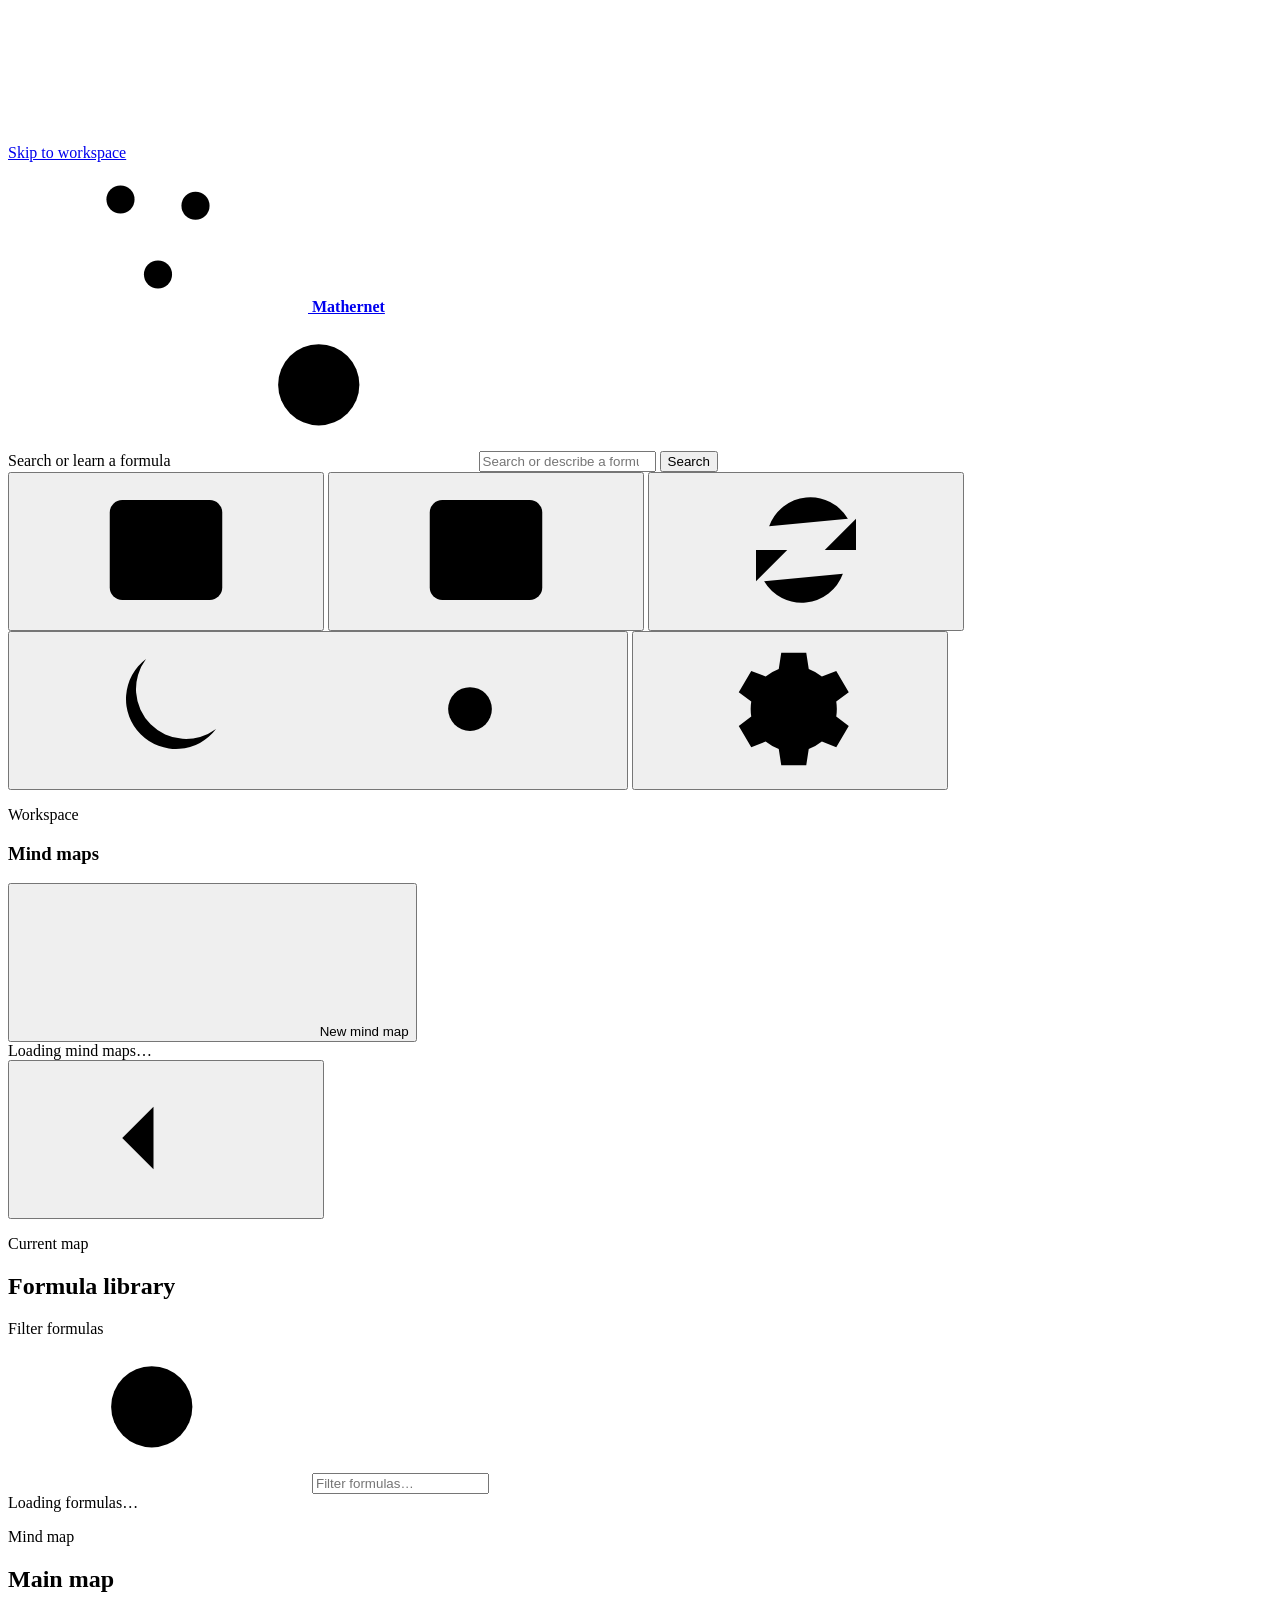
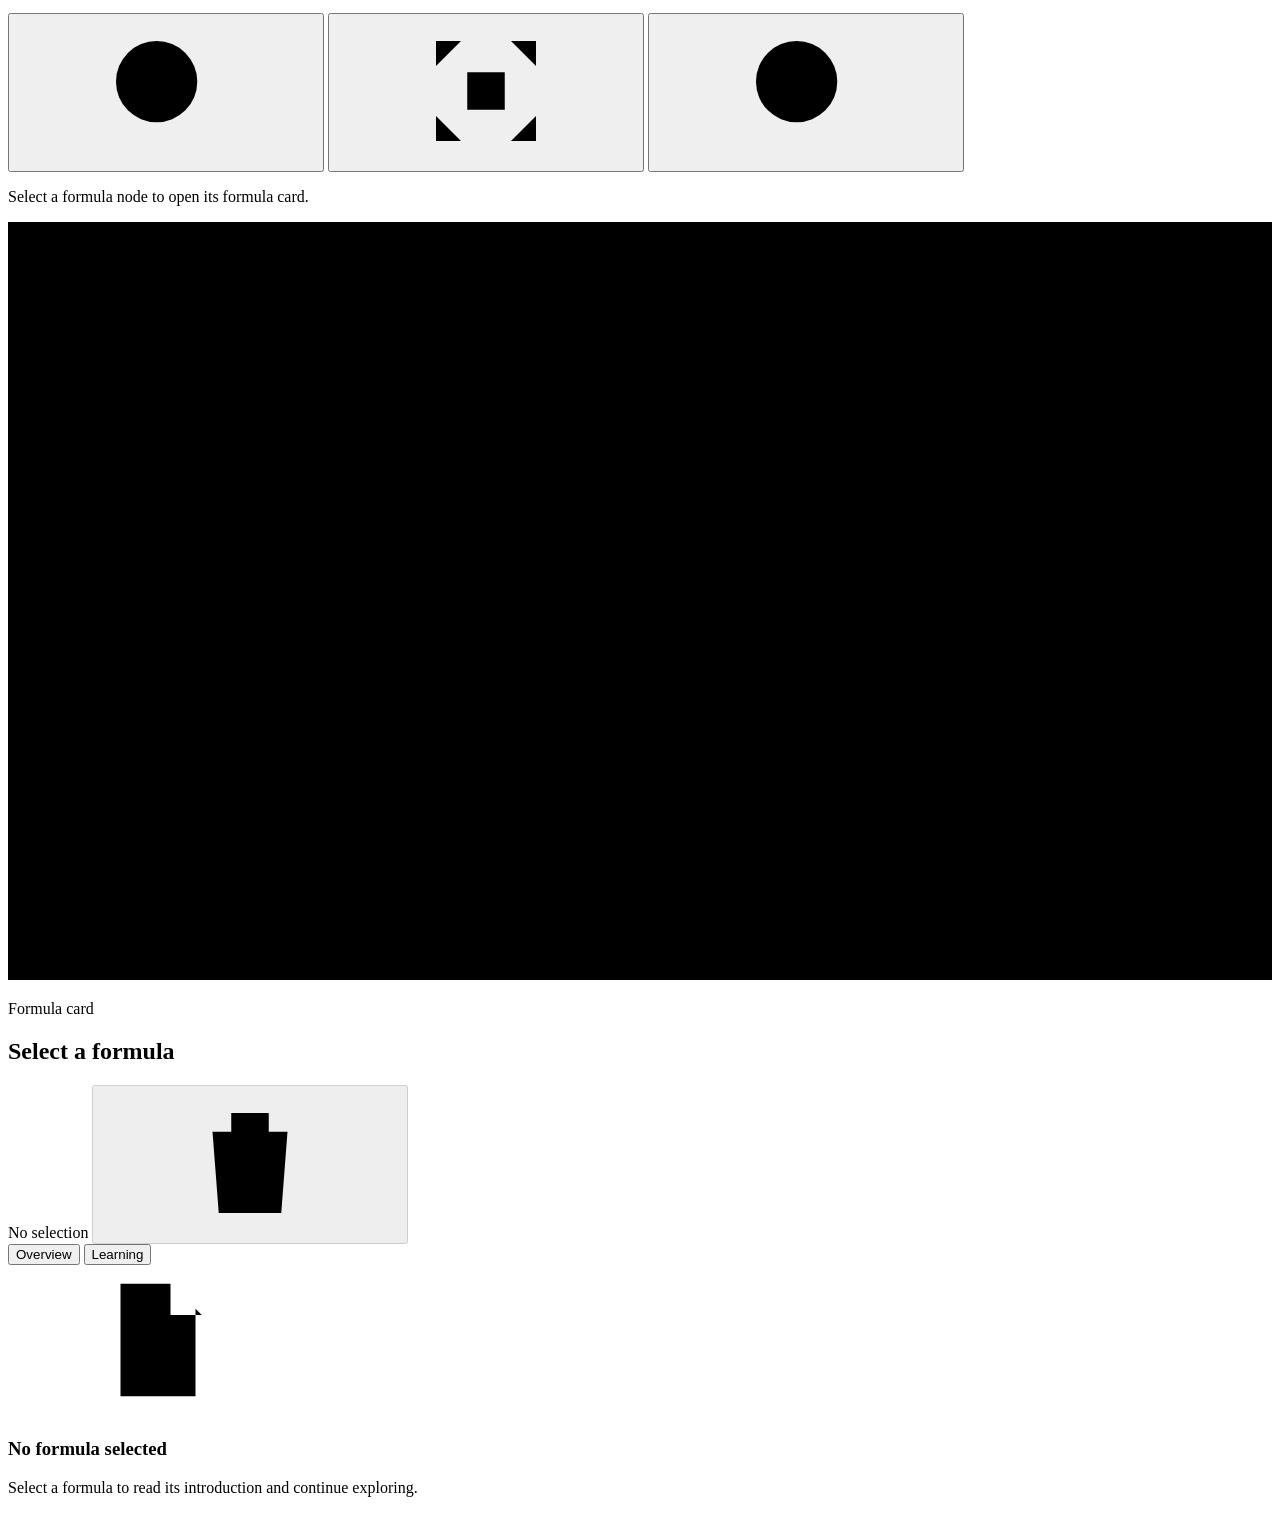
==== commit 6b1cc6f6: "Add multiple mind-map sessions Add named and pinnable mind-map sessions, grouped formula navigation," ====
--- a/web/index.html
+++ b/web/index.html
@@ -101,6 +101,25 @@
       <symbol id="icon-plus" viewBox="0 0 24 24">
         <path d="M12 5v14M5 12h14"></path>
       </symbol>
+      <symbol id="icon-back" viewBox="0 0 24 24">
+        <path d="M19 12H5M10 7l-5 5 5 5"></path>
+      </symbol>
+      <symbol id="icon-more" viewBox="0 0 24 24">
+        <circle cx="5" cy="12" r="1.2"></circle>
+        <circle cx="12" cy="12" r="1.2"></circle>
+        <circle cx="19" cy="12" r="1.2"></circle>
+      </symbol>
+      <symbol id="icon-pin" viewBox="0 0 24 24">
+        <path d="M8 4h8l-1 5 3 3v2h-5v6l-1 2-1-2v-6H7v-2l3-3z"></path>
+      </symbol>
+      <symbol id="icon-panel-left" viewBox="0 0 24 24">
+        <rect x="3" y="4" width="18" height="16" rx="2"></rect>
+        <path d="M9 4v16M6 9l3 3-3 3"></path>
+      </symbol>
+      <symbol id="icon-panel-right" viewBox="0 0 24 24">
+        <rect x="3" y="4" width="18" height="16" rx="2"></rect>
+        <path d="M15 4v16M18 9l-3 3 3 3"></path>
+      </symbol>
       <symbol id="icon-trash" viewBox="0 0 24 24">
         <path d="M4 7h16M10 11v6M14 11v6M6 7l1 13h10l1-13M9 7V4h6v3"></path>
       </symbol>
@@ -129,11 +148,25 @@
       </form>
 
       <div class="header-actions">
-        <div class="connection-state" id="connection-state" aria-label="Service status" aria-live="polite">
-          <span class="status-dot" aria-hidden="true"></span>
-          <span class="sr-only" id="connection-label">Connecting…</span>
-        </div>
-        <button class="icon-button" id="refresh-data" type="button" aria-label="Refresh formula library">
+        <button
+          class="icon-button panel-toggle is-active"
+          id="toggle-left-panel"
+          type="button"
+          aria-label="Hide left panel"
+          aria-pressed="true"
+        >
+          <svg aria-hidden="true"><use href="#icon-panel-left"></use></svg>
+        </button>
+        <button
+          class="icon-button panel-toggle is-active"
+          id="toggle-right-panel"
+          type="button"
+          aria-label="Hide right panel"
+          aria-pressed="true"
+        >
+          <svg aria-hidden="true"><use href="#icon-panel-right"></use></svg>
+        </button>
+        <button class="icon-button" id="refresh-data" type="button" aria-label="Refresh mind map">
           <svg aria-hidden="true"><use href="#icon-refresh"></use></svg>
         </button>
         <button class="icon-button" id="theme-toggle" type="button" aria-label="Use dark theme">
@@ -147,52 +180,66 @@
     </header>
 
     <main class="workspace" id="workspace">
-      <aside class="library-panel panel" data-panel="library" aria-labelledby="library-title">
-        <div class="panel-heading">
-          <h1 id="library-title">Formula library</h1>
-        </div>
-
-        <div class="library-controls">
-          <label class="field-label" for="library-query">Filter formulas</label>
-          <div class="input-wrap">
-            <svg class="input-icon" aria-hidden="true"><use href="#icon-search"></use></svg>
-            <input
-              id="library-query"
-              type="search"
-              autocomplete="off"
-              placeholder="Name, alias, or topic…"
-              maxlength="200"
-            >
-          </div>
-          <div class="segmented-control" aria-label="Filter by study status">
-            <button class="segment is-active" type="button" data-status="" aria-pressed="true">
-              All <span class="segment-count" data-status-count="all">(0)</span>
-            </button>
-            <button class="segment" type="button" data-status="learning" aria-pressed="false">
-              Learning <span class="segment-count" data-status-count="learning">(0)</span>
-            </button>
-            <button class="segment" type="button" data-status="reviewed" aria-pressed="false">
-              Reviewed <span class="segment-count" data-status-count="reviewed">(0)</span>
-            </button>
-          </div>
-        </div>
-
-        <div class="formula-list" id="formula-list" aria-live="polite" aria-busy="true">
-          <div class="loading-row">Loading formulas…</div>
-        </div>
-
+      <aside class="left-panel panel" data-panel="left" aria-label="Mind maps and formulas">
+        <div class="left-track" id="left-track" data-left-view="sessions">
+          <section class="left-view sessions-view" aria-labelledby="sessions-title">
+            <div class="left-heading">
+              <div>
+                <p class="section-kicker">Workspace</p>
+                <h1 id="sessions-title">Mind maps</h1>
+              </div>
+              <button class="button button-secondary new-map-button" id="new-map-session" type="button">
+                <svg aria-hidden="true"><use href="#icon-plus"></use></svg>
+                New mind map
+              </button>
+            </div>
+            <form class="session-create" id="session-create" hidden>
+              <label class="sr-only" for="session-name">Mind map name</label>
+              <input id="session-name" maxlength="120" placeholder="Name this mind map" autocomplete="off">
+              <button class="button button-primary button-small" type="submit">Create</button>
+            </form>
+            <nav class="session-list" id="session-list" aria-label="Mind map sessions" aria-live="polite">
+              <div class="loading-row">Loading mind maps…</div>
+            </nav>
+          </section>
+
+          <section class="left-view formulas-view" aria-labelledby="formula-library-title">
+            <div class="left-heading formulas-heading">
+              <button class="icon-button icon-button-compact" id="back-to-sessions" type="button" aria-label="Back to mind maps">
+                <svg aria-hidden="true"><use href="#icon-back"></use></svg>
+              </button>
+              <div class="formula-heading-copy">
+                <p class="section-kicker" id="active-map-label">Current map</p>
+                <h2 id="formula-library-title">Formula library</h2>
+              </div>
+            </div>
+            <div class="formula-filter">
+              <label class="sr-only" for="library-query">Filter formulas</label>
+              <div class="input-wrap">
+                <svg class="input-icon" aria-hidden="true"><use href="#icon-search"></use></svg>
+                <input
+                  id="library-query"
+                  type="search"
+                  autocomplete="off"
+                  placeholder="Filter formulas…"
+                  maxlength="200"
+                >
+              </div>
+            </div>
+            <div class="formula-list" id="formula-list" aria-live="polite" aria-busy="true">
+              <div class="loading-row">Loading formulas…</div>
+            </div>
+          </section>
+        </div>
       </aside>
 
       <section class="graph-panel panel" data-panel="graph" aria-labelledby="graph-title">
         <div class="graph-toolbar">
-          <div>
-            <h2 id="graph-title">Mathematical relationships</h2>
+          <div class="graph-title-wrap">
+            <p class="section-kicker">Mind map</p>
+            <h2 id="graph-title">Main map</h2>
           </div>
           <div class="graph-actions">
-            <div class="segmented-control compact" aria-label="Graph depth">
-              <button class="segment is-active" type="button" data-depth="1" aria-pressed="true">Nearby</button>
-              <button class="segment" type="button" data-depth="2" aria-pressed="false">Extended</button>
-            </div>
             <div class="graph-tool-buttons" aria-label="Graph view controls">
               <button class="icon-button icon-button-compact" id="graph-zoom-out" type="button" aria-label="Zoom out">
                 <svg aria-hidden="true"><use href="#icon-zoom-out"></use></svg>
@@ -208,7 +255,7 @@
         </div>
 
         <div class="graph-stage" id="graph-stage">
-          <p class="sr-only" id="graph-description">Select a formula node to inspect its sources and study notes.</p>
+          <p class="sr-only" id="graph-description">Select a formula node to open its formula card.</p>
           <svg
             id="graph-canvas"
             class="graph-canvas"
@@ -225,11 +272,10 @@
           </svg>
           <div class="graph-empty" id="graph-empty" hidden>
             <svg aria-hidden="true"><use href="#icon-graph"></use></svg>
-            <h3>No dependencies yet</h3>
-            <p>This formula is not connected to another card in the local graph.</p>
-          </div>
-        </div>
-
+            <h3>This mind map is empty</h3>
+            <p>Search for a formula above to add the first card.</p>
+          </div>
+        </div>
       </section>
 
       <aside class="inspector-panel panel" data-panel="inspector" aria-labelledby="inspector-title">
@@ -239,7 +285,18 @@
               <p class="section-kicker">Formula card</p>
               <h2 id="inspector-title">Select a formula</h2>
             </div>
-            <span class="status-badge neutral" id="inspector-status">No selection</span>
+            <div class="inspector-card-actions">
+              <span class="status-badge neutral" id="inspector-status">No selection</span>
+              <button
+                class="icon-button icon-button-compact danger-icon"
+                id="delete-formula"
+                type="button"
+                aria-label="Delete formula card"
+                disabled
+              >
+                <svg aria-hidden="true"><use href="#icon-trash"></use></svg>
+              </button>
+            </div>
           </div>
         </div>
 
@@ -280,7 +337,7 @@
             <div class="inspector-empty" id="overview-empty">
               <svg aria-hidden="true"><use href="#icon-file"></use></svg>
               <h3>No formula selected</h3>
-              <p>Select a formula to read its AI-generated explanation.</p>
+              <p>Select a formula to read its introduction and continue exploring.</p>
             </div>
             <div id="overview-content" hidden></div>
           </section>
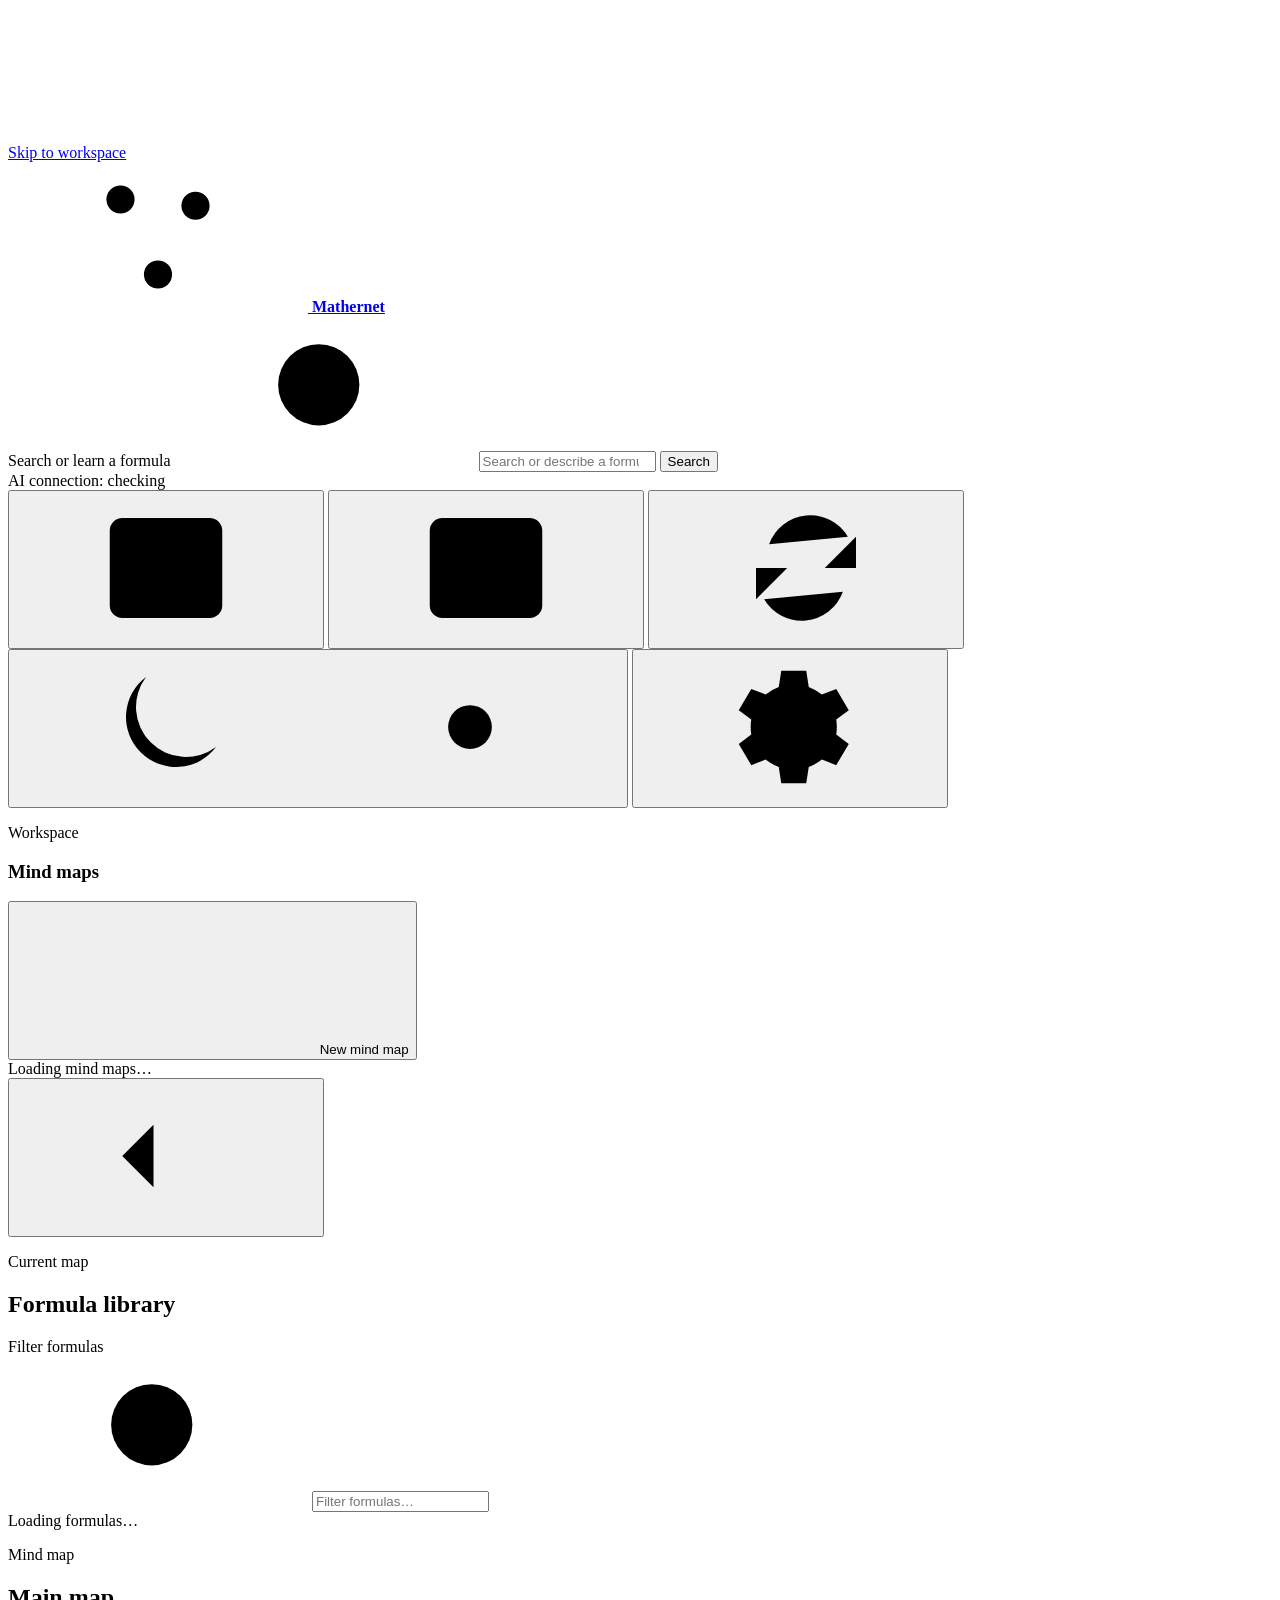
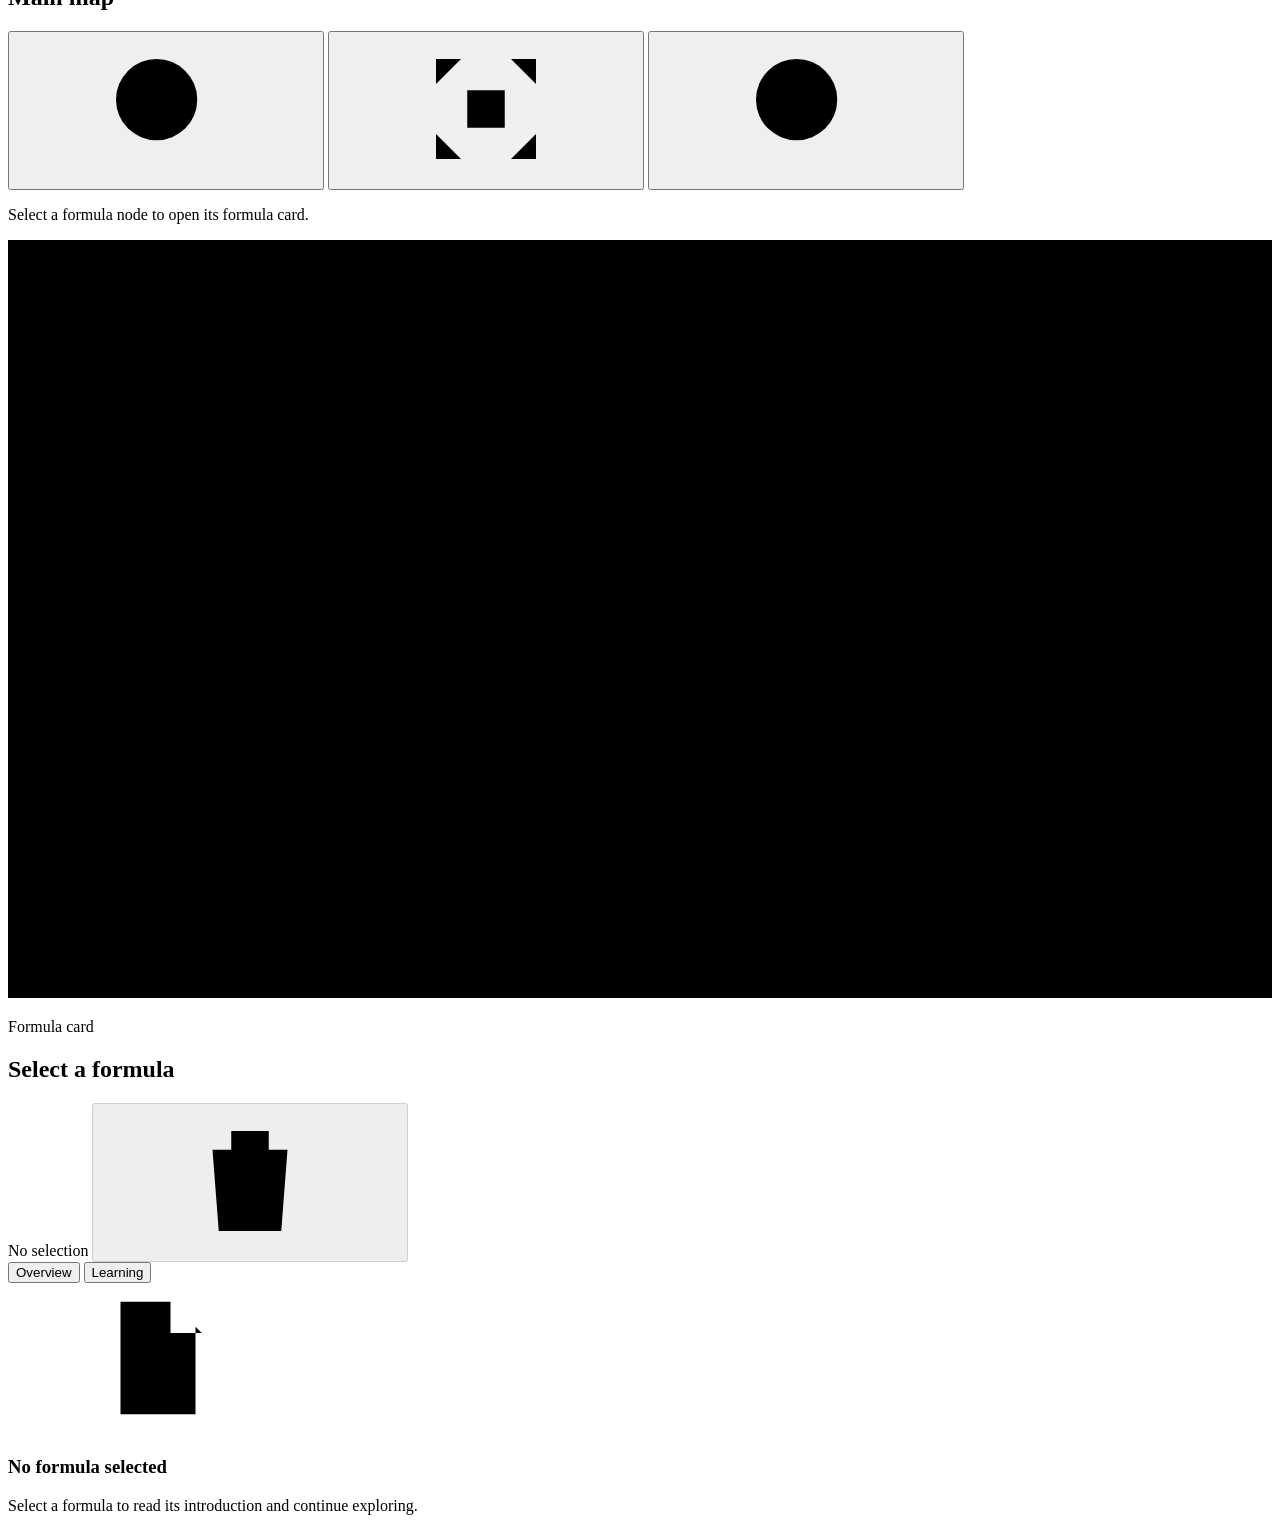
==== commit a712d091: "Improve AI configuration module" ====
--- a/web/index.html
+++ b/web/index.html
@@ -148,6 +148,15 @@
       </form>
 
       <div class="header-actions">
+        <div
+          class="ai-connection-indicator"
+          id="ai-connection-indicator"
+          data-state="unknown"
+          title="AI connection: checking"
+        >
+          <span class="ai-connection-dot" aria-hidden="true"></span>
+          <span class="sr-only" id="ai-connection-label">AI connection: checking</span>
+        </div>
         <button
           class="icon-button panel-toggle is-active"
           id="toggle-left-panel"
@@ -438,64 +447,32 @@
             <p class="provider-selector-label">Provider</p>
             <select id="settings-provider" class="provider-select" name="provider">
               <option value="">Select a provider</option>
-              <option value="anthropic">Anthropic</option>
-              <option value="openai">OpenAI</option>
               <option value="deepseek">DeepSeek</option>
-              <option value="qwen">Qwen</option>
               <option value="openrouter">OpenRouter</option>
             </select>
             <div class="provider-options">
               <label class="provider-option">
-                <input class="provider-radio" type="radio" name="provider-option" value="anthropic">
-                <span class="provider-mark">A</span>
-                <span class="provider-name">Anthropic</span>
-                <svg class="provider-check" aria-hidden="true"><use href="#icon-check"></use></svg>
-              </label>
-              <label class="provider-option">
-                <input class="provider-radio" type="radio" name="provider-option" value="openai">
-                <span class="provider-mark">O</span>
-                <span class="provider-name">OpenAI</span>
-                <svg class="provider-check" aria-hidden="true"><use href="#icon-check"></use></svg>
-              </label>
-              <label class="provider-option">
                 <input class="provider-radio" type="radio" name="provider-option" value="deepseek">
                 <span class="provider-mark">D</span>
-                <span class="provider-name">DeepSeek</span>
-                <svg class="provider-check" aria-hidden="true"><use href="#icon-check"></use></svg>
-              </label>
-              <label class="provider-option">
-                <input class="provider-radio" type="radio" name="provider-option" value="qwen">
-                <span class="provider-mark">Q</span>
-                <span class="provider-name">Qwen</span>
+                <span class="provider-option-copy">
+                  <span class="provider-name">DeepSeek</span>
+                  <span class="provider-detail">Official API</span>
+                </span>
                 <svg class="provider-check" aria-hidden="true"><use href="#icon-check"></use></svg>
               </label>
               <label class="provider-option">
                 <input class="provider-radio" type="radio" name="provider-option" value="openrouter">
                 <span class="provider-mark provider-mark-wide">OR</span>
-                <span class="provider-name">OpenRouter</span>
+                <span class="provider-option-copy">
+                  <span class="provider-name">OpenRouter</span>
+                  <span class="provider-detail">Model routing</span>
+                </span>
                 <svg class="provider-check" aria-hidden="true"><use href="#icon-check"></use></svg>
               </label>
             </div>
           </fieldset>
 
-          <section class="provider-form" aria-labelledby="provider-form-title">
-            <div class="provider-form-heading">
-              <div>
-                <p class="section-kicker">Access credentials</p>
-                <h3 id="provider-form-title">Connect your account</h3>
-              </div>
-            </div>
-            <div class="field">
-              <label for="settings-api-key">API key</label>
-              <input id="settings-api-key" name="api_key" type="password" autocomplete="off" placeholder="Paste a new key" spellcheck="false">
-              <p class="field-hint" id="settings-key-hint">Stored locally and never shown after saving.</p>
-            </div>
-            <div class="field">
-              <label for="settings-model">Model</label>
-              <input id="settings-model" name="model" type="text" autocomplete="off" placeholder="Choose a model after selecting a provider">
-            </div>
-            <p class="settings-status" id="settings-ai-message" role="status"></p>
-          </section>
+          <section class="provider-form" id="provider-form" aria-live="polite"></section>
         </div>
 
         <p class="settings-error" id="settings-error" role="alert"></p>
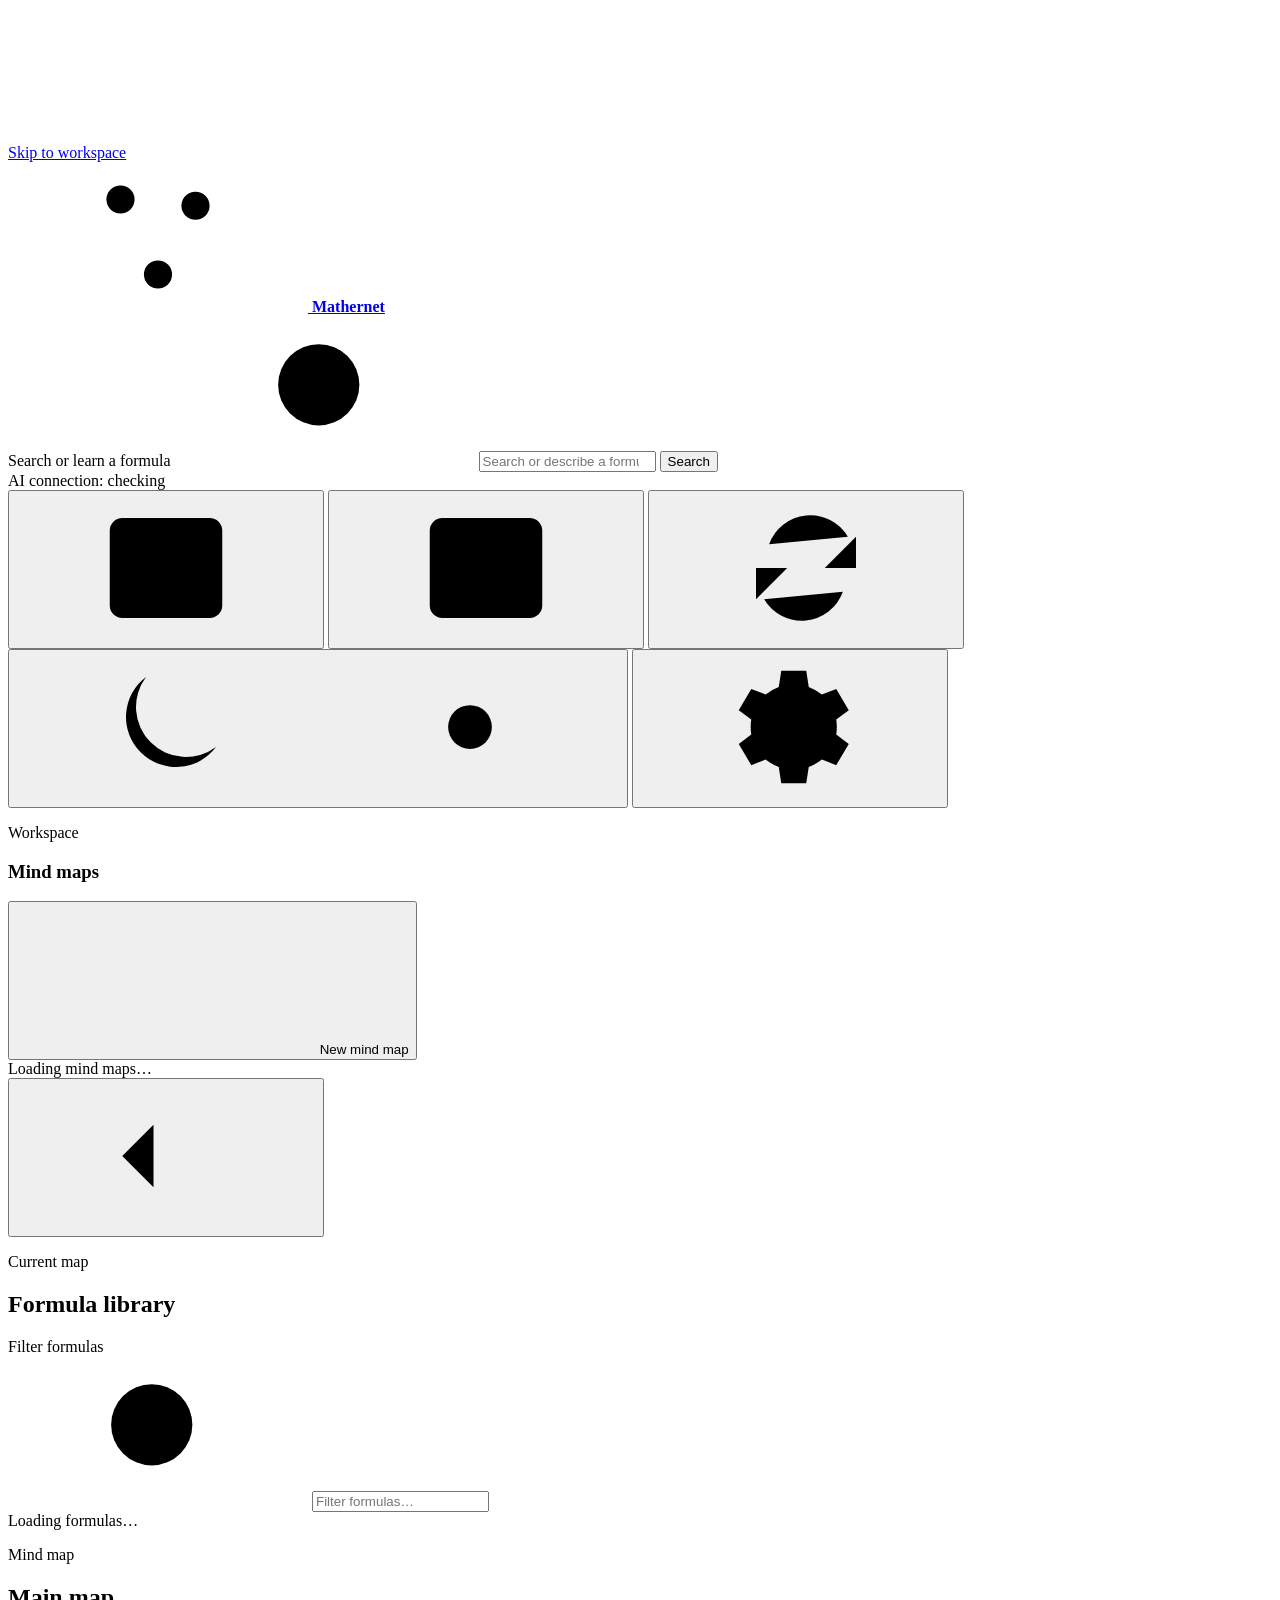
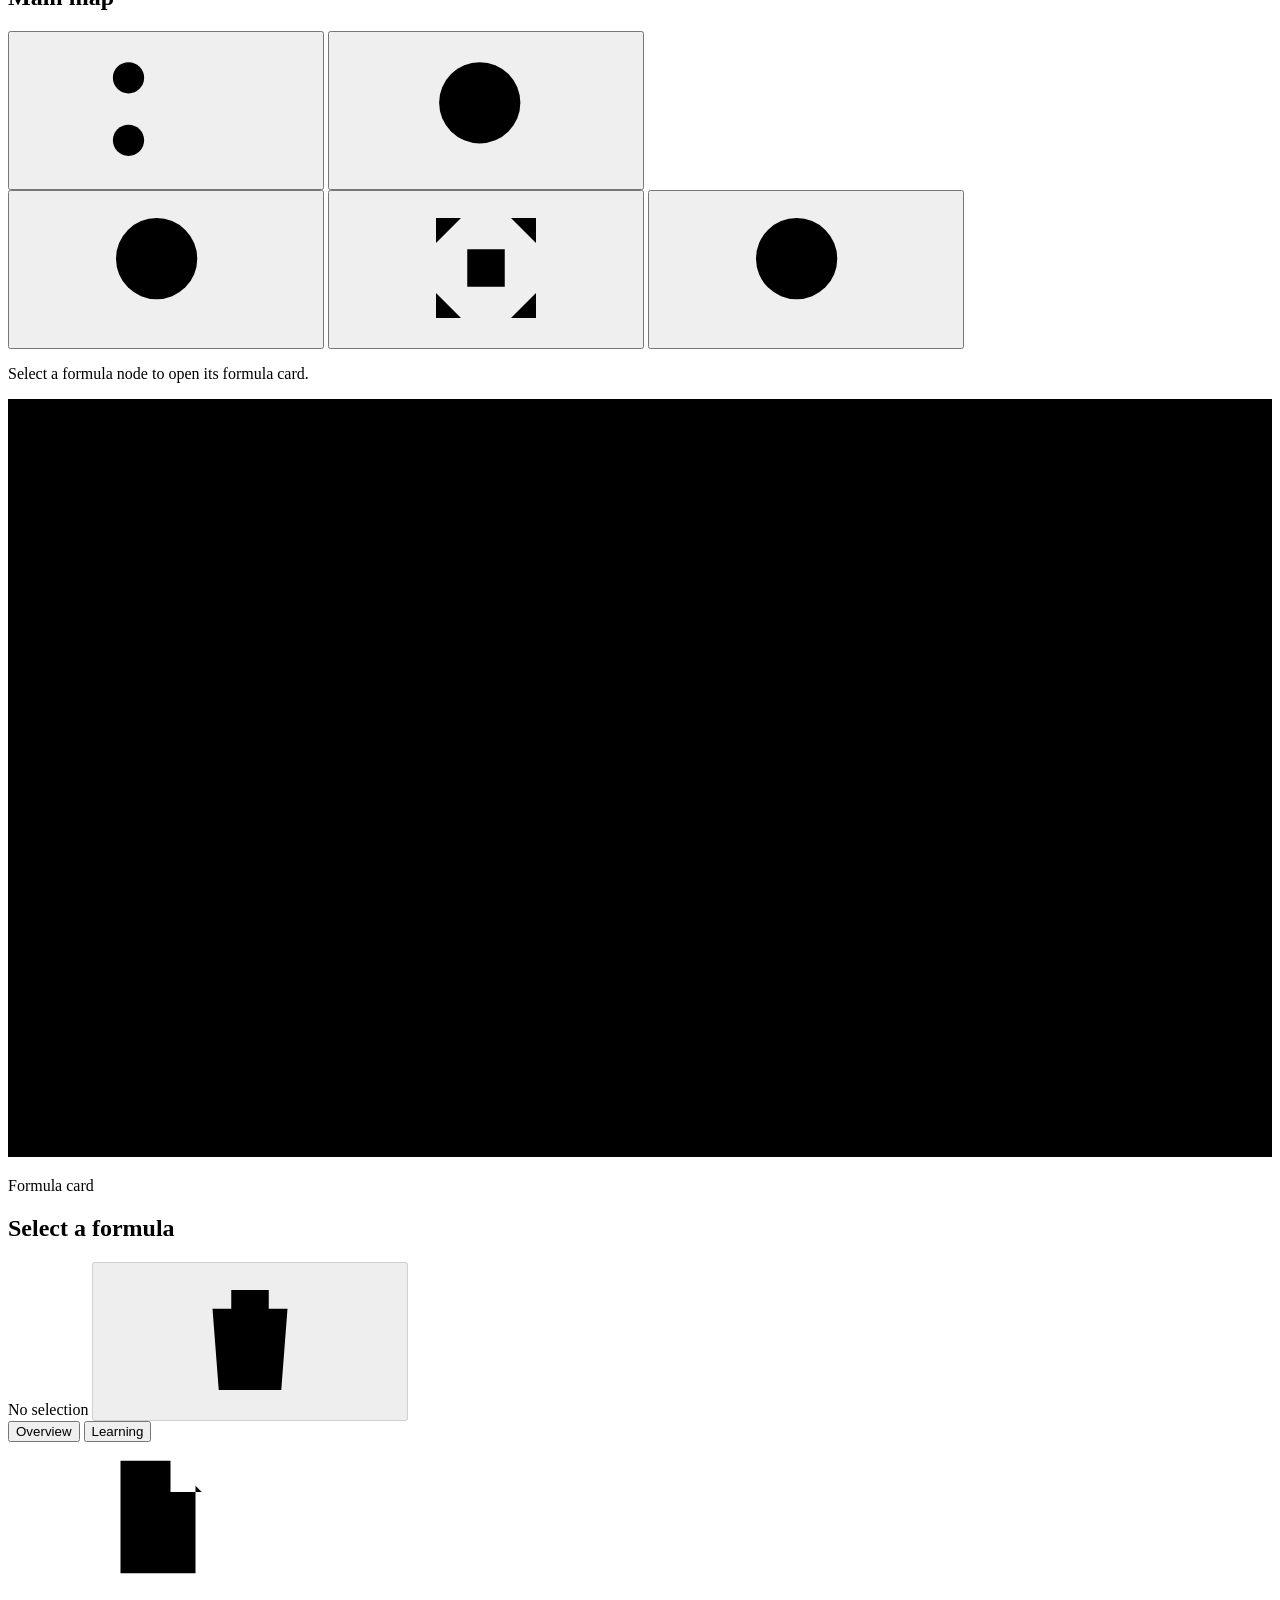
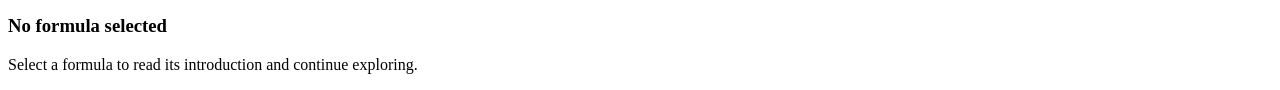
==== commit 8444adc0: "Optimize interface" ====
--- a/web/index.html
+++ b/web/index.html
@@ -123,6 +123,17 @@
       <symbol id="icon-trash" viewBox="0 0 24 24">
         <path d="M4 7h16M10 11v6M14 11v6M6 7l1 13h10l1-13M9 7V4h6v3"></path>
       </symbol>
+      <symbol id="icon-scissors" viewBox="0 0 24 24">
+        <circle cx="6" cy="7" r="2.5"></circle>
+        <circle cx="6" cy="17" r="2.5"></circle>
+        <path d="M8.2 8.2L20 18M8.2 15.8L20 6M12 12l-2.2-2"></path>
+      </symbol>
+      <symbol id="icon-deepseek" viewBox="0 0 56 41.36">
+        <path d="M55.6128 3.4712c-.5953-.2917-.8517.2642-1.1998.5466-.1191.0911-.2198.2095-.3206.3188-.8701.9292-1.8867 1.5398-3.2148 1.4668-1.9417-.1094-3.5995.5012-5.065 1.9863-.3114-1.8313-1.3463-2.9248-2.9217-3.6262-.8242-.3645-1.6577-.729-2.2348-1.5217-.403-.5647-.5129-1.1934-.7144-1.813-.1283-.3735-.2565-.7563-.687-.8201-.4671-.0728-.6503.3188-.8335.647-.7327 1.3394-1.0166 2.8154-.9892 4.3096.0641 3.3621 1.4838 6.0406 4.3047 7.9449.3206.2187.403.4372.3023.7563-.1924.656-.4214 1.2937-.6228 1.9497-.1283.4192-.3207.5103-.7694.3279-1.5479-.6467-2.8852-1.6035-4.0667-2.7605-2.0058-1.9407-3.8193-4.0818-6.0815-5.7583-.5312-.3918-1.0625-.7561-1.6121-1.1025-2.3081-2.2412.3023-4.0818.9068-4.3003.6319-.2278.2198-1.0115-1.8227-1.0022-2.0425.009-3.9109.6924-6.2922 1.6035-.348.1367-.7145.2368-1.09.3188-2.1615-.4099-4.4055-.5012-6.7502-.2368-4.4147.4919-7.9408 2.5784-10.5328 6.1409C.1914 13.1289-.5413 17.9941.3563 23.0691c.9434 5.3481 3.6727 9.7761 7.8676 13.2385 4.3506 3.5896 9.3606 5.3481 15.0758 5.011 3.4713-.2004 7.3364-.665 11.6961-4.355 1.099.5467 2.2531.7652 4.1674.9292 1.4746.1367 2.8943-.0728 3.9933-.3005 1.7219-.3645 1.6029-1.959.9801-2.2505-5.0466-2.3506-3.9385-1.394-4.9459-2.1685 2.5645-3.0339 6.4297-6.1865 7.9409-16.4001.119-.8108.0183-1.3211 0-1.9771-.0092-.4008.0824-.5556.5404-.6013 1.2639-.1458 2.4912-.4919 3.6178-1.1115 3.2698-1.7857 4.5886-4.7195 4.9-8.2364.0459-.5376-.0091-1.0935-.577-1.3757ZM27.119 35.123c-4.8909-3.8447-7.263-5.1113-8.2431-5.0566-.9159.0547-.751 1.1025-.5496 1.7859.2107.6741.4855 1.1389.8701 1.731.2656.3918.4489.9748-.2655 1.4123-1.5754.9749-4.314-.3281-4.4423-.3918-3.1872-1.877-5.8525-4.3553-7.7302-7.7444-1.8135-3.262-2.8667-6.7605-3.0408-10.4961-.0458-.9019.2198-1.221 1.1174-1.3848 1.1815-.2187 2.3997-.2644 3.5812-.0913 4.9918.729 9.2415 2.9612 12.8043 6.4963 2.0333 2.0135 3.572 4.419 5.1566 6.7696 1.6852 2.4963 3.4987 4.8745 5.8068 6.8242.8151.6833 1.4654 1.2026 2.0882 1.5854-1.8775.2095-5.01.2552-7.1532-1.4397ZM29.4637 20.0442c0-.4009.3206-.7197.7237-.7197.0916 0 .174.018.2473.0453.1008.0366.1924.0913.2656.1731.1283.1277.2015.3098.2015.5012 0 .4009-.3205.7197-.7234.7197s-.7145-.3188-.7145-.7197ZM36.7452 23.7798c-.4671.1914-.9342.3552-1.383.3735-.6961.0364-1.4563-.2461-1.8684-.5923-.6411-.5376-1.0991-.8381-1.2914-1.7766-.0825-.4009-.0367-1.0205.0367-1.3757.1648-.7654-.0184-1.2573-.5587-1.7039-.4397-.3645-.9984-.4646-1.6121-.4646-.229 0-.4395-.1003-.5953-.1823-.2565-.1275-.467-.4464-.2656-.8382.0641-.1274.3756-.4373.4489-.4919.8335-.4739 1.7952-.3189 2.6836.0364.8244.3371 1.4472.9567 2.3447 1.8313.9159 1.0568 1.0807 1.3486 1.6028 2.1411.4123.6196.7878 1.2573 1.0442 1.9863.1557.4556-.0458.8291-.5862 1.0569Z"></path>
+      </symbol>
+      <symbol id="icon-openrouter" viewBox="0 0 24 24">
+        <path d="M16.778 1.844v1.919q-.569-.026-1.138-.032-.708-.008-1.415.037c-1.93.126-4.023.728-6.149 2.237-2.911 2.066-2.731 1.95-4.14 2.75-.396.223-1.342.574-2.185.798-.841.225-1.753.333-1.751.333v4.229s.768.108 1.61.333c.842.224 1.789.575 2.185.799 1.41.798 1.228.683 4.14 2.75 2.126 1.509 4.22 2.11 6.148 2.236.88.058 1.716.041 2.555.005v1.918l7.222-4.168-7.222-4.17v2.176c-.86.038-1.611.065-2.278.021-1.364-.09-2.417-.357-3.979-1.465-2.244-1.593-2.866-2.027-3.68-2.508.889-.518 1.449-.906 3.822-2.59 1.56-1.109 2.614-1.377 3.978-1.466.667-.044 1.418-.017 2.278.02v2.176L24 6.014Z"></path>
+      </symbol>
     </svg>
 
     <header class="app-header">
@@ -249,6 +260,26 @@
             <h2 id="graph-title">Main map</h2>
           </div>
           <div class="graph-actions">
+            <button
+              class="icon-button icon-button-compact graph-cut-button"
+              id="graph-cut"
+              type="button"
+              aria-label="Cut a relationship"
+              aria-pressed="false"
+              title="Drag onto a relationship to cut it"
+            >
+              <svg aria-hidden="true"><use href="#icon-scissors"></use></svg>
+            </button>
+            <button
+              class="icon-button icon-button-compact graph-inspect-button"
+              id="graph-inspect"
+              type="button"
+              aria-label="Explore a relationship"
+              aria-pressed="false"
+              title="Drag onto a relationship to explore it"
+            >
+              <svg aria-hidden="true"><use href="#icon-search"></use></svg>
+            </button>
             <div class="graph-tool-buttons" aria-label="Graph view controls">
               <button class="icon-button icon-button-compact" id="graph-zoom-out" type="button" aria-label="Zoom out">
                 <svg aria-hidden="true"><use href="#icon-zoom-out"></use></svg>
@@ -283,6 +314,9 @@
             <svg aria-hidden="true"><use href="#icon-graph"></use></svg>
             <h3>This mind map is empty</h3>
             <p>Search for a formula above to add the first card.</p>
+          </div>
+          <div class="graph-tool-ghost" id="graph-tool-ghost" hidden aria-hidden="true">
+            <svg id="graph-tool-ghost-icon"><use href="#icon-scissors"></use></svg>
           </div>
         </div>
       </section>
@@ -376,28 +410,13 @@
           <div class="deep-dive-heading">
             <p class="section-kicker">Deep dive</p>
             <h2 id="deep-dive-title">Explore further</h2>
-            <div class="deep-dive-formula-scroll">
-              <p class="deep-dive-formula" id="deep-dive-formula"></p>
-            </div>
           </div>
           <div class="dialog-header-actions">
-            <button class="button button-secondary deep-session-new" id="deep-session-new" type="button">
-              <svg aria-hidden="true"><use href="#icon-plus"></use></svg>
-              <span id="deep-session-new-label">New session</span>
-            </button>
-            <button class="icon-button" id="deep-session-delete" type="button" aria-label="Delete current deep-dive session">
-              <svg aria-hidden="true"><use href="#icon-trash"></use></svg>
-            </button>
             <button class="icon-button" type="button" data-close-dialog="deep-dive-dialog" aria-label="Close deep dive">
               <svg aria-hidden="true"><use href="#icon-x"></use></svg>
             </button>
           </div>
         </header>
-        <nav class="deep-session-bar" aria-label="Deep-dive sessions">
-          <span class="deep-session-label">Sessions</span>
-          <div class="deep-session-list" id="deep-session-list"></div>
-        </nav>
-
         <div class="deep-dive-content" id="deep-dive-content" aria-live="polite"></div>
 
         <form class="deep-chat" id="deep-chat-form">
@@ -453,7 +472,9 @@
             <div class="provider-options">
               <label class="provider-option">
                 <input class="provider-radio" type="radio" name="provider-option" value="deepseek">
-                <span class="provider-mark">D</span>
+                <span class="provider-mark" aria-hidden="true">
+                  <svg class="provider-glyph provider-glyph-deepseek"><use href="#icon-deepseek"></use></svg>
+                </span>
                 <span class="provider-option-copy">
                   <span class="provider-name">DeepSeek</span>
                   <span class="provider-detail">Official API</span>
@@ -462,7 +483,9 @@
               </label>
               <label class="provider-option">
                 <input class="provider-radio" type="radio" name="provider-option" value="openrouter">
-                <span class="provider-mark provider-mark-wide">OR</span>
+                <span class="provider-mark" aria-hidden="true">
+                  <svg class="provider-glyph provider-glyph-wide"><use href="#icon-openrouter"></use></svg>
+                </span>
                 <span class="provider-option-copy">
                   <span class="provider-name">OpenRouter</span>
                   <span class="provider-detail">Model routing</span>
@@ -507,6 +530,118 @@
       </div>
     </dialog>
 
+    <dialog class="dialog dialog-small" id="relationship-dialog" aria-labelledby="relationship-title">
+      <form id="relationship-form">
+        <div class="dialog-header">
+          <div>
+            <p class="section-kicker">Create relationship</p>
+            <h2 id="relationship-title">Connect these formulas?</h2>
+          </div>
+          <button class="icon-button" type="button" data-close-dialog="relationship-dialog" aria-label="Close">
+            <svg aria-hidden="true"><use href="#icon-x"></use></svg>
+          </button>
+        </div>
+        <div class="relationship-route">
+          <div>
+            <span>From</span>
+            <strong id="relationship-source">Formula</strong>
+          </div>
+          <button class="icon-button" id="relationship-swap" type="button" aria-label="Swap relationship direction" title="Swap direction">
+            <svg aria-hidden="true"><use href="#icon-refresh"></use></svg>
+          </button>
+          <div>
+            <span>To</span>
+            <strong id="relationship-target">Formula</strong>
+          </div>
+        </div>
+        <div class="dialog-field">
+          <label for="relationship-kind">Relationship</label>
+          <select id="relationship-kind" name="relation">
+            <option value="prerequisite">Prerequisite</option>
+            <option value="derivation_basis">Derivation basis</option>
+            <option value="special_case">Special case</option>
+            <option value="generalization">Generalization</option>
+            <option value="equivalent_form">Equivalent form</option>
+          </select>
+        </div>
+        <div class="dialog-field">
+          <label for="relationship-reason">Why they connect</label>
+          <textarea
+            id="relationship-reason"
+            name="rationale"
+            rows="3"
+            maxlength="2000"
+            placeholder="Optional: explain the mathematical connection…"
+          ></textarea>
+        </div>
+        <div class="dialog-actions">
+          <button class="button button-quiet" type="button" data-close-dialog="relationship-dialog">Cancel</button>
+          <button class="button button-primary" id="confirm-relationship" type="submit">
+            <svg aria-hidden="true"><use href="#icon-graph"></use></svg>
+            Create relationship
+          </button>
+        </div>
+      </form>
+    </dialog>
+
+    <dialog class="dialog dialog-small" id="unlink-dialog" aria-labelledby="unlink-title">
+      <div class="dialog-header">
+        <div>
+          <p class="section-kicker">Remove relationship</p>
+          <h2 id="unlink-title">Cut this connection?</h2>
+        </div>
+        <button class="icon-button" type="button" data-close-dialog="unlink-dialog" aria-label="Close">
+          <svg aria-hidden="true"><use href="#icon-x"></use></svg>
+        </button>
+      </div>
+      <div class="unlink-preview">
+        <span id="unlink-relation">Relationship</span>
+        <strong id="unlink-formulas">Formula to Formula</strong>
+      </div>
+      <p class="dialog-copy">The formulas stay in this mind map. Only the relationship between them is removed.</p>
+      <div class="dialog-actions">
+        <button class="button button-quiet" type="button" data-close-dialog="unlink-dialog">Keep connection</button>
+        <button class="button button-danger" id="confirm-unlink" type="button">
+          <svg aria-hidden="true"><use href="#icon-scissors"></use></svg>
+          Remove relationship
+        </button>
+      </div>
+    </dialog>
+
+    <dialog class="dialog dialog-small" id="relationship-explore-dialog" aria-labelledby="relationship-explore-title">
+      <div class="dialog-header">
+        <div>
+          <p class="section-kicker">Relationship deep dive</p>
+          <h2 id="relationship-explore-title">Explore this relationship?</h2>
+        </div>
+        <button class="icon-button" type="button" data-close-dialog="relationship-explore-dialog" aria-label="Close">
+          <svg aria-hidden="true"><use href="#icon-x"></use></svg>
+        </button>
+      </div>
+      <div class="relationship-explore-card">
+        <div class="relationship-explore-route">
+          <strong id="relationship-explore-source">Formula</strong>
+          <svg aria-hidden="true"><use href="#icon-arrow-right"></use></svg>
+          <strong id="relationship-explore-target">Formula</strong>
+        </div>
+        <div class="relationship-explore-meta">
+          <span id="relationship-explore-kind">Relationship</span>
+          <span id="relationship-explore-origin">AI relationship</span>
+        </div>
+        <p id="relationship-explore-note">Relationship explanation</p>
+      </div>
+      <p class="dialog-copy">
+        Mathernet will create one saved exploration of how these formulas connect. You can continue the conversation below it.
+      </p>
+      <div class="dialog-actions">
+        <button class="button button-quiet" type="button" data-close-dialog="relationship-explore-dialog">Not now</button>
+        <button class="button button-primary" id="confirm-relationship-explore" type="button">
+          <svg aria-hidden="true"><use href="#icon-search"></use></svg>
+          Explore deeper
+        </button>
+      </div>
+    </dialog>
+
     <div class="toast-region" id="toast-region" aria-live="polite" aria-atomic="true"></div>
     <noscript>
       <div class="noscript-message">Mathernet needs JavaScript to display the interactive formula graph.</div>
